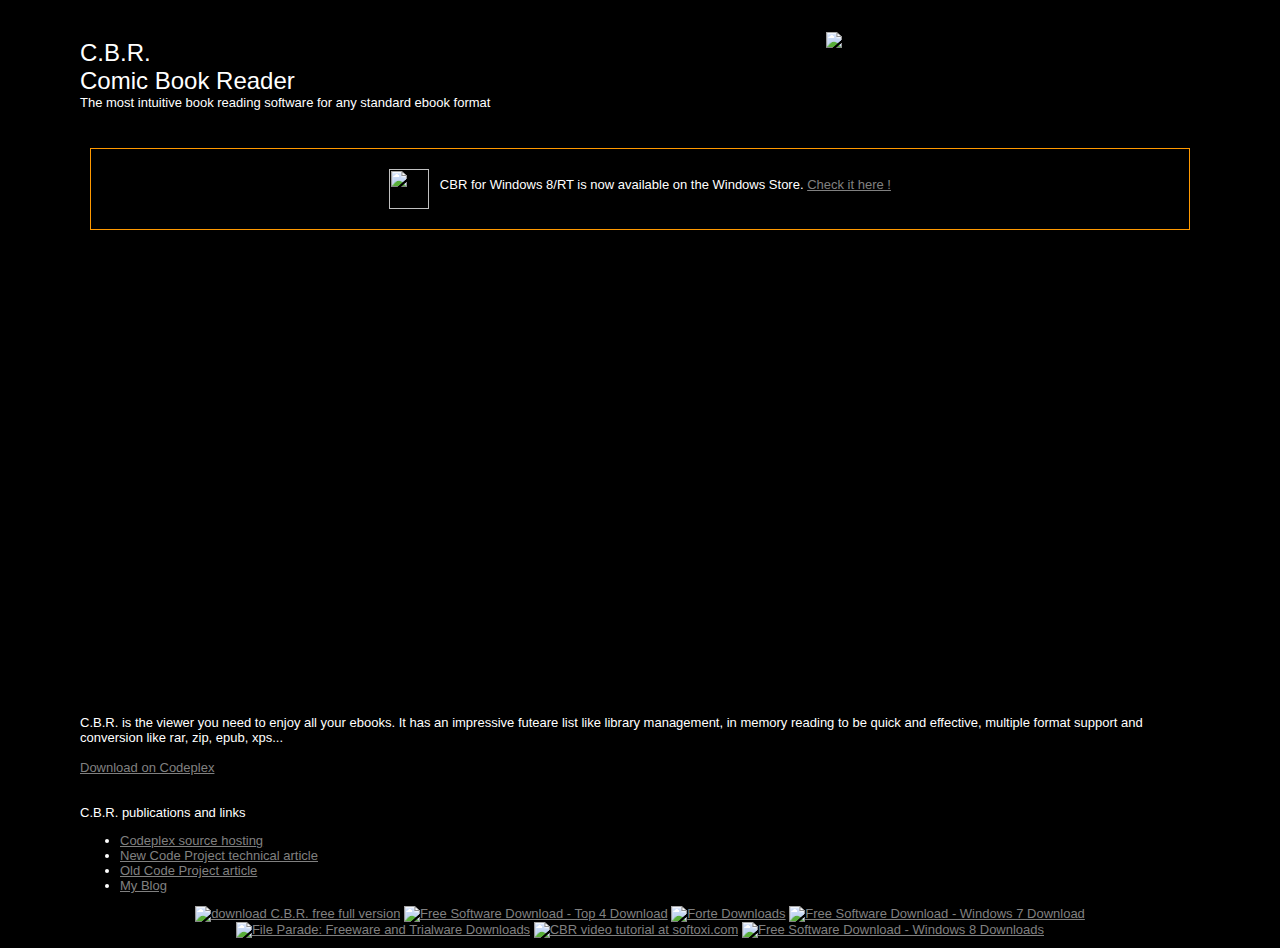
==== index.html @ 5aa1e4b5 "test" ====
﻿<!DOCTYPE html PUBLIC "-//W3C//DTD XHTML 1.0 Transitional//EN" "http://www.w3.org/TR/xhtml1/DTD/xhtml1-transitional.dtd">
<html xmlns="http://www.w3.org/1999/xhtml">
<head>
<meta content="text/html; charset=utf-8" http-equiv="Content-Type" />
<meta name="title" content="C.B.R. : Comic Book Reader" />
<meta name="Description" content="C.B.R. is the viewer you need to enjoy all your ebook. It has an impressive futeare list from library management, in memory reading to be quick and effective, multiple format support and conversion like rar, zip, epub, pdf and xps." />
<meta name="keywords" content="reader,ebook,CBR,CBZ,PDF,XPS,ePUB" />
<title>C.B.R. : Comic Book Reader</title>

<!--<script src="hidden/jquery.js" type="text/javascript"></script>!-->
<script src="http://ajax.googleapis.com/ajax/libs/jquery/1/jquery.js"></script>
<script src="index_data.js" type="text/javascript"></script>
<script src="galleria/galleria-1.2.8.min.js" type="text/javascript"></script>

<style type="text/css">
		a {
		color:gray; }

		/* some extra styles for the layer */
            .galleria-layer div{top:320px;left:10px;padding:5px;position:absolute;background:#000;color:#fff}
            .galleria-layer h2{margin: 0 0 8px;font-size:22px;line-height:1;}
            .galleria-layer p{margin:0}

			#galleria{ height: 450px; margin : 10px 10px 10px 10px; }
			.auto-style1 { font-size: x-large;
}
		.auto-style2 {
	text-align: center;
}
		</style>

</head>

<body style="background-color: #000000; color: #FFFFFF; margin: 10px 80px 10px 80px; font-family: Arial, Helvetica, sans-serif; font-size: small;">

<div>
	<table cellpadding="0" cellspacing="0" style="width: 100%">
		<tr>
			<td><img alt="" src="book128.png"></td>
			<td>
				<span class="auto-style1">C.B.R.</span><br class="auto-style1" />
				<span class="auto-style1">Comic Book Reader</span><br />The most intuitive book reading software for any standard ebook format
			</td>
			<td>
			<table style="width: 100%; height:128px">
				<tr align="center">
					<td>
					<form action="https://www.paypal.com/cgi-bin/webscr" method="post">
						<input type="hidden" name="cmd" value="_s-xclick">
						<input type="hidden" name="hosted_button_id" value="GEDE3XSMSZ754">
						<input type="image" src="https://www.paypalobjects.com/en_US/i/btn/btn_donateCC_LG.gif" border="0" name="submit" alt="PayPal - The safer, easier way to pay online!">
						<img alt="" border="0" src="https://www.paypalobjects.com/fr_FR/i/scr/pixel.gif" width="1" height="1">
					</form>
					</td>
				</tr>
				<tr align="center" valign="bottom">
					<td>
					<a href="index_fr.html">
					<img alt="" height="16" src="images/flag_france.png" width="16" border="0" /></a>
					<a href="index.html">
					<img alt="" height="16" src="images/flag_usa.png" width="16" border="0" /></a>
					</td>
				</tr>
			</table>
			</td>
		</tr>
	</table>
</div>
	<div style="margin: 10px; padding: 20px; border: 1px solid #FF9900; text-align: center;">
		<img align="middle" alt="" height="40" src="images/WindowsStore_tile_green_small_40x40.png" width="40" />&nbsp;&nbsp;
			CBR for Windows 8/RT is now available on the Windows Store. 
		<a href="http://apps.microsoft.com/windows/en-US/app/c-b-r-comic-book-reader/c2859873-be23-49bb-a386-d52f4be6ae95">Check it here !
		</a>
			</div>		
	<div id="galleria">
		</div>
        <script>
			Galleria.loadTheme('galleria/themes/classic/galleria.classic.min.js');
            Galleria.run('#galleria', { dataSource: data });
        </script>
        
	<div>

		<br/>C.B.R. is the viewer you need to enjoy all your ebooks. It has an 
			impressive futeare list like library management, in memory reading 
			to be 
			quick and effective, multiple format support and conversion like rar, zip, 
			epub, xps...
		<br/><br/>
		<a href="http://wfpbookreader.codeplex.com/">Download on Codeplex</a>
				<br/>
				<br/>
				<br/>
		C.B.R. publications and links  
			<ul>
				<li><a href="http://wfpbookreader.codeplex.com/">Codeplex source hosting</a></li>
				<li><a href="http://www.codeproject.com/KB/WPF/CBR.aspx">New Code Project technical article</a></li>
				<li>
				<a href="http://www.codeproject.com/KB/WPF/Wpf_Book_Reader.aspx">Old Code Project article</a></li>
				<li><a href="http://guillaumewaser.wordpress.com/">My Blog</a></li>
		</ul>
	</div>	
</div>
<div class="auto-style2">
	<a href="http://www.filefishstick.com/38735/details-c-b-r-.html" title="download C.B.R. free full version"><img src="http://www.filefishstick.com/img.php?i=1-38735" width="88" height="31" border="0" alt="download C.B.R. free full version"></a>
	<a href="http://www.top4download.com/" target="_blank"><img src="http://www.top4download.com/templates/T4D/images/award_88x31_listed.gif" alt="Free Software Download - Top 4 Download" border="0" width="88" height="31"/></a>
	<a href="http://www.fortedownloads.com"><img src="http://www.fortedownloads.com/images/fortedownloads_88x31.png" style="border:none;" width="88" height="31" alt="Forte Downloads"></a>
	<a href="http://www.windows7download.com/" target="_blank"><img src="http://www.windows7download.com/templates/w7d/images/awards/award_88x31_listed.png" alt="Free Software Download - Windows 7 Download" border="0" width="88" height="31"/></a>
	<a href="http://www.fileparade.com"><img border="0" alt="File Parade: Freeware and Trialware Downloads" src="http://www.fileparade.com/Images/logo88x31.png" /></a>
	<a target="_blank" href="http://www.softoxi.com/cbr-video-trailer-screenshots.html"><img src="http://www.softoxi.com/images/public/awards/award_video.png" border="0" alt="CBR video tutorial at softoxi.com" height="31" ></a>
	<a href="http://www.windows8downloads.com/" target="_blank"><img src="http://www.windows8downloads.com/img/awards/award_88x31_listed.png" alt="Free Software Download - Windows 8 Downloads" border="0" width="88" height="31"/></a>
</div>

</body>
</html>
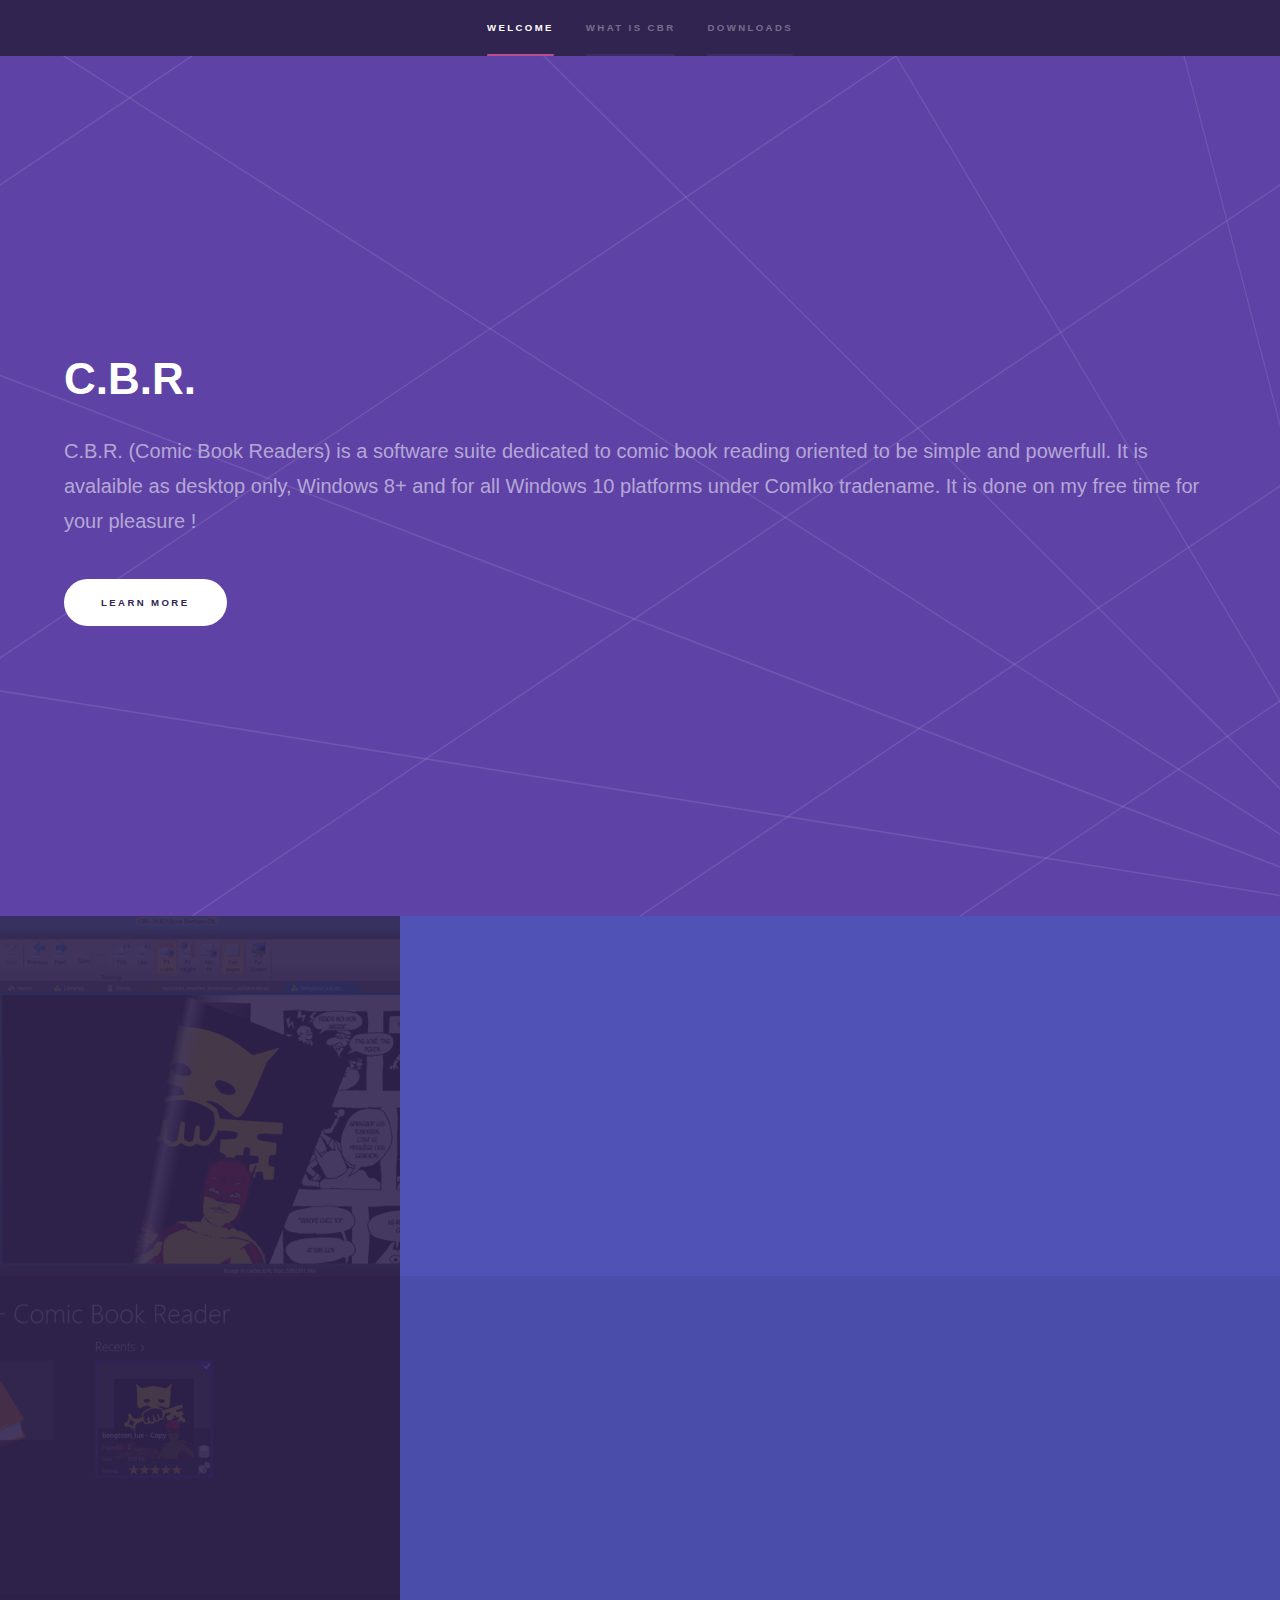
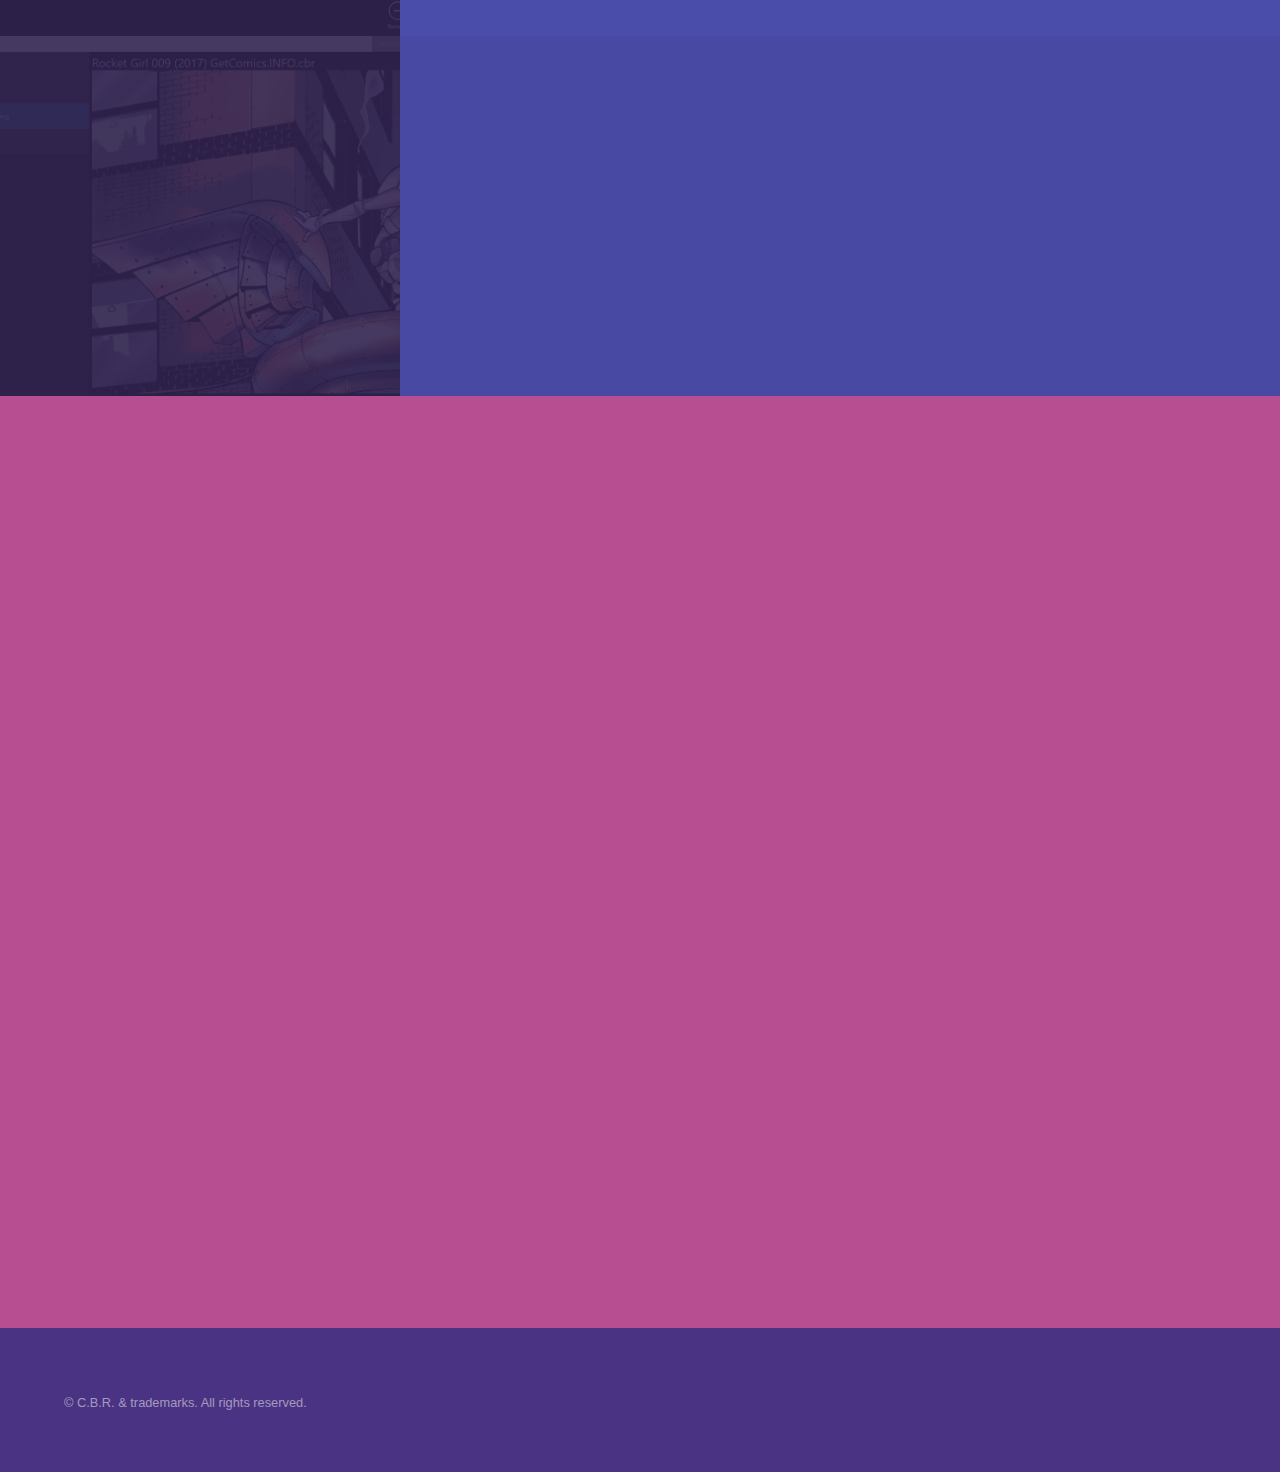
==== commit 738ca903: "premiere version" ====
--- a/index.html
+++ b/index.html
@@ -1,115 +1,151 @@
-﻿<!DOCTYPE html PUBLIC "-//W3C//DTD XHTML 1.0 Transitional//EN" "http://www.w3.org/TR/xhtml1/DTD/xhtml1-transitional.dtd">
-<html xmlns="http://www.w3.org/1999/xhtml">
-<head>
-<meta content="text/html; charset=utf-8" http-equiv="Content-Type" />
-<meta name="title" content="C.B.R. : Comic Book Reader" />
-<meta name="Description" content="C.B.R. is the viewer you need to enjoy all your ebook. It has an impressive futeare list from library management, in memory reading to be quick and effective, multiple format support and conversion like rar, zip, epub, pdf and xps." />
-<meta name="keywords" content="reader,ebook,CBR,CBZ,PDF,XPS,ePUB" />
-<title>C.B.R. : Comic Book Reader</title>
+﻿<!DOCTYPE HTML>
+<html>
+	<head>
+        <title>C.B.R. software suite</title>
+		<meta charset="utf-8" />
+		<meta name="viewport" content="width=device-width, initial-scale=1" />
+		<!--[if lte IE 8]><script src="assets/js/ie/html5shiv.js"></script><![endif]-->
+		<link rel="stylesheet" href="assets/css/main.css" />
+		<!--[if lte IE 9]><link rel="stylesheet" href="assets/css/ie9.css" /><![endif]-->
+		<!--[if lte IE 8]><link rel="stylesheet" href="assets/css/ie8.css" /><![endif]-->
+	</head>
+	<body>
+<script type="text/javascript">
+function launchStore(packageFamilyName) {
+    var sessionId = "";
+	$("#wsFrame").attr("src", "ms-windows-store:PDP?PFN=" + packageFamilyName + "&sessionId=" + sessionId);
+}
+</script>
+<iframe id="wsFrame" style="display: none" ></iframe>
 
-<!--<script src="hidden/jquery.js" type="text/javascript"></script>!-->
-<script src="http://ajax.googleapis.com/ajax/libs/jquery/1/jquery.js"></script>
-<script src="index_data.js" type="text/javascript"></script>
-<script src="galleria/galleria-1.2.8.min.js" type="text/javascript"></script>
+		<!-- Sidebar -->
+			<section id="sidebar">
+				<div class="inner">
+					<nav>
+						<ul>
+							<li><a href="#intro">Welcome</a></li>
+							<li><a href="#one">What is CBR</a></li>
+							<li><a href="#two">Downloads</a></li>
+						</ul>
+					</nav>
+				</div>
+			</section>
 
-<style type="text/css">
-		a {
-		color:gray; }
+		<!-- Wrapper -->
+			<div id="wrapper">
 
-		/* some extra styles for the layer */
-            .galleria-layer div{top:320px;left:10px;padding:5px;position:absolute;background:#000;color:#fff}
-            .galleria-layer h2{margin: 0 0 8px;font-size:22px;line-height:1;}
-            .galleria-layer p{margin:0}
+				<!-- Intro -->
+					<section id="intro" class="wrapper style1 fullscreen fade-up">
+						<div class="inner">
+                            <h1> C.B.R.</h1>
+                                <p>
+                                    C.B.R. (Comic Book Readers) is a software suite dedicated to comic book reading oriented to be simple and powerfull.
+                                    It is avalaible as desktop only, Windows 8+ and for all Windows 10 platforms under ComIko tradename. It is done on my free time for your pleasure !
+                                </p>
+                                <ul class="actions">
+                                    <li><a href="#one" class="button special">Learn more</a></li>
+                                </ul>
+</div>
+					</section>
 
-			#galleria{ height: 450px; margin : 10px 10px 10px 10px; }
-			.auto-style1 { font-size: x-large;
-}
-		.auto-style2 {
-	text-align: center;
-}
-		</style>
+				<!-- One -->
+					<section id="one" class="wrapper style2 spotlights">
+						<section>
+							<a href="#" class="image"><img src="images/desk_screen/cbr_twopages_grid.jpg" alt="" data-position="center center" /></a>
+							<div class="content">
+								<div class="inner">
+									<h2>CBR</h2>
+									<p>The original version of C.B.R. is available as full desktop programm.</p>
+									<ul class="actions">
+										<li><a href="original.html" class="button special">Learn more</a></li>
+									</ul>
+								</div>
+							</div>
+						</section>
+						<section>
+							<a href="#" class="image"><img src="images/rt_screen/screenshot_home.png" alt="" data-position="top center" /></a>
+							<div class="content">
+								<div class="inner">
+									<h2>CBR.WinRT</h2>
+									<p>For Windows 8+ platform, CBR.WinRT </p>
+									<ul class="actions">
+										<li><a href="cbr_rt.html" class="button special">Learn more</a></li>
+									</ul>
+								</div>
+							</div>
+						</section>
+						<section>
+							<a href="#" class="image"><img src="images/comiko_screen/en_reading.png" alt="" data-position="25% 25%" /></a>
+							<div class="content">
+								<div class="inner">
+									<h2>ComIko</h2>
+									<p>Dedicated for simplicity under all Window 10 platforms, ComIko is now the most powerfull and easiest software for comic reading .</p>
+									<ul class="actions">
+										<li><a href="comiko.html" class="button special">Learn more</a></li>
+									</ul>
+								</div>
+							</div>
+						</section>
+					</section>
 
-</head>
+				<!-- Two -->
+					<section id="two" class="wrapper style3 fade-up">
+						<div class="inner">
+							<h2>Downloads</h2>
+							<p>All versions can be downloaded for free or a trial period. Feel free and try them !.</p>
+							<div class="features">
+                                <section>
+                                    <span class="icon major fa-github-square"></span>
+                                    <h3>CBR</h3>
+                                    <p>It is available as setup, zip and source code on github. It is the most complete reader with full library managment and impressive feature list.</p>
+                                    <ul class="actions">
+                                        <li><a target="new" href="https://github.com/TheCamel/CBR" class="button special">Download now...</a></li>
+                                    </ul>
+                                    <ul class="actions">
+                                        <li><a target="new" href="https://github.com/TheCamel/CBR" class="button special">Get sources...</a></li>
+                                    </ul>
+                                </section>
+								<section>
+									<span class="icon major fa-lock"></span>
+                                    <h3>CBR.WinRT</h3>
+									<p>First version on the Windows Store, It was dedicated to reading and able to communicate with CBR Desktop. For minimal price, but you can try it for free</p>
+								<ul class="actions">
+								<li><a class="button special" onclick="javascript:launchStore('19996GuillaumeWaser.C.B.R.-ComicBookReader_smxz6t1ek9yd8');">Store direct...</a></li></ul>
+							</section>
+								<section>
+									<span class="icon major fa-cog"></span>
+									<h3>ComIko</h3>
+									<p>The lastest of the suite, downloadable on the Windows Store and available for all Windows 10 platforms - including Xbox, Hololens !.</p>
+								<ul class="actions">
+								<li><a class="button special" onclick="javascript:launchStore('19996GuillaumeWaser.ComIko_smxz6t1ek9yd8');">Store direct...</a></li></ul>
+								
+							</ul>
+							</section>
+							<section>
+									</section>
+							</div>
+							
+						</div>
+					</section>
+			</div>
 
-<body style="background-color: #000000; color: #FFFFFF; margin: 10px 80px 10px 80px; font-family: Arial, Helvetica, sans-serif; font-size: small;">
+		<!-- Footer -->
+			<footer id="footer" class="wrapper style1-alt">
+				<div class="inner">
+					<ul class="menu">
+						<li>&copy; C.B.R. & trademarks. All rights reserved.</li>
+					</ul>
+				</div>
+			</footer>
 
-<div>
-	<table cellpadding="0" cellspacing="0" style="width: 100%">
-		<tr>
-			<td><img alt="" src="book128.png"></td>
-			<td>
-				<span class="auto-style1">C.B.R.</span><br class="auto-style1" />
-				<span class="auto-style1">Comic Book Reader</span><br />The most intuitive book reading software for any standard ebook format
-			</td>
-			<td>
-			<table style="width: 100%; height:128px">
-				<tr align="center">
-					<td>
-					<form action="https://www.paypal.com/cgi-bin/webscr" method="post">
-						<input type="hidden" name="cmd" value="_s-xclick">
-						<input type="hidden" name="hosted_button_id" value="GEDE3XSMSZ754">
-						<input type="image" src="https://www.paypalobjects.com/en_US/i/btn/btn_donateCC_LG.gif" border="0" name="submit" alt="PayPal - The safer, easier way to pay online!">
-						<img alt="" border="0" src="https://www.paypalobjects.com/fr_FR/i/scr/pixel.gif" width="1" height="1">
-					</form>
-					</td>
-				</tr>
-				<tr align="center" valign="bottom">
-					<td>
-					<a href="index_fr.html">
-					<img alt="" height="16" src="images/flag_france.png" width="16" border="0" /></a>
-					<a href="index.html">
-					<img alt="" height="16" src="images/flag_usa.png" width="16" border="0" /></a>
-					</td>
-				</tr>
-			</table>
-			</td>
-		</tr>
-	</table>
-</div>
-	<div style="margin: 10px; padding: 20px; border: 1px solid #FF9900; text-align: center;">
-		<img align="middle" alt="" height="40" src="images/WindowsStore_tile_green_small_40x40.png" width="40" />&nbsp;&nbsp;
-			CBR for Windows 8/RT is now available on the Windows Store. 
-		<a href="http://apps.microsoft.com/windows/en-US/app/c-b-r-comic-book-reader/c2859873-be23-49bb-a386-d52f4be6ae95">Check it here !
-		</a>
-			</div>		
-	<div id="galleria">
-		</div>
-        <script>
-			Galleria.loadTheme('galleria/themes/classic/galleria.classic.min.js');
-            Galleria.run('#galleria', { dataSource: data });
-        </script>
-        
-	<div>
+		<!-- Scripts -->
+			<script src="assets/js/jquery.min.js"></script>
+			<script src="assets/js/jquery.scrollex.min.js"></script>
+			<script src="assets/js/jquery.scrolly.min.js"></script>
+			<script src="assets/js/skel.min.js"></script>
+			<script src="assets/js/util.js"></script>
+			<!--[if lte IE 8]><script src="assets/js/ie/respond.min.js"></script><![endif]-->
+			<script src="assets/js/main.js"></script>
 
-		<br/>C.B.R. is the viewer you need to enjoy all your ebooks. It has an 
-			impressive futeare list like library management, in memory reading 
-			to be 
-			quick and effective, multiple format support and conversion like rar, zip, 
-			epub, xps...
-		<br/><br/>
-		<a href="http://wfpbookreader.codeplex.com/">Download on Codeplex</a>
-				<br/>
-				<br/>
-				<br/>
-		C.B.R. publications and links  
-			<ul>
-				<li><a href="http://wfpbookreader.codeplex.com/">Codeplex source hosting</a></li>
-				<li><a href="http://www.codeproject.com/KB/WPF/CBR.aspx">New Code Project technical article</a></li>
-				<li>
-				<a href="http://www.codeproject.com/KB/WPF/Wpf_Book_Reader.aspx">Old Code Project article</a></li>
-				<li><a href="http://guillaumewaser.wordpress.com/">My Blog</a></li>
-		</ul>
-	</div>	
-</div>
-<div class="auto-style2">
-	<a href="http://www.filefishstick.com/38735/details-c-b-r-.html" title="download C.B.R. free full version"><img src="http://www.filefishstick.com/img.php?i=1-38735" width="88" height="31" border="0" alt="download C.B.R. free full version"></a>
-	<a href="http://www.top4download.com/" target="_blank"><img src="http://www.top4download.com/templates/T4D/images/award_88x31_listed.gif" alt="Free Software Download - Top 4 Download" border="0" width="88" height="31"/></a>
-	<a href="http://www.fortedownloads.com"><img src="http://www.fortedownloads.com/images/fortedownloads_88x31.png" style="border:none;" width="88" height="31" alt="Forte Downloads"></a>
-	<a href="http://www.windows7download.com/" target="_blank"><img src="http://www.windows7download.com/templates/w7d/images/awards/award_88x31_listed.png" alt="Free Software Download - Windows 7 Download" border="0" width="88" height="31"/></a>
-	<a href="http://www.fileparade.com"><img border="0" alt="File Parade: Freeware and Trialware Downloads" src="http://www.fileparade.com/Images/logo88x31.png" /></a>
-	<a target="_blank" href="http://www.softoxi.com/cbr-video-trailer-screenshots.html"><img src="http://www.softoxi.com/images/public/awards/award_video.png" border="0" alt="CBR video tutorial at softoxi.com" height="31" ></a>
-	<a href="http://www.windows8downloads.com/" target="_blank"><img src="http://www.windows8downloads.com/img/awards/award_88x31_listed.png" alt="Free Software Download - Windows 8 Downloads" border="0" width="88" height="31"/></a>
-</div>
-
-</body>
-</html>
+	</body>
+</html>--- a/assets/css/main.css
+++ b/assets/css/main.css
@@ -0,0 +1,3919 @@
+@import url(font-awesome.min.css);
+
+/*
+	Hyperspace by HTML5 UP
+	html5up.net | @ajlkn
+	Free for personal and commercial use under the CCA 3.0 license (html5up.net/license)
+*/
+
+/* Reset */
+
+	html, body, div, span, applet, object, iframe, h1, h2, h3, h4, h5, h6, p, blockquote, pre, a, abbr, acronym, address, big, cite, code, del, dfn, em, img, ins, kbd, q, s, samp, small, strike, strong, sub, sup, tt, var, b, u, i, center, dl, dt, dd, ol, ul, li, fieldset, form, label, legend, table, caption, tbody, tfoot, thead, tr, th, td, article, aside, canvas, details, embed, figure, figcaption, footer, header, hgroup, menu, nav, output, ruby, section, summary, time, mark, audio, video {
+		margin: 0;
+		padding: 0;
+		border: 0;
+		font-size: 100%;
+		font: inherit;
+		vertical-align: baseline;
+	}
+
+	article, aside, details, figcaption, figure, footer, header, hgroup, menu, nav, section {
+		display: block;
+	}
+
+	body {
+		line-height: 1;
+	}
+
+	ol, ul {
+		list-style: none;
+	}
+
+	blockquote, q {
+		quotes: none;
+	}
+
+	blockquote:before, blockquote:after, q:before, q:after {
+		content: '';
+		content: none;
+	}
+
+	table {
+		border-collapse: collapse;
+		border-spacing: 0;
+	}
+
+	body {
+		-webkit-text-size-adjust: none;
+	}
+
+/* Box Model */
+
+	*, *:before, *:after {
+		-moz-box-sizing: border-box;
+		-webkit-box-sizing: border-box;
+		box-sizing: border-box;
+	}
+
+/* Grid */
+
+	.row {
+		border-bottom: solid 1px transparent;
+		-moz-box-sizing: border-box;
+		-webkit-box-sizing: border-box;
+		box-sizing: border-box;
+	}
+
+	.row > * {
+		float: left;
+		-moz-box-sizing: border-box;
+		-webkit-box-sizing: border-box;
+		box-sizing: border-box;
+	}
+
+	.row:after, .row:before {
+		content: '';
+		display: block;
+		clear: both;
+		height: 0;
+	}
+
+	.row.uniform > * > :first-child {
+		margin-top: 0;
+	}
+
+	.row.uniform > * > :last-child {
+		margin-bottom: 0;
+	}
+
+	.row.\30 \25 > * {
+		padding: 0 0 0 0em;
+	}
+
+	.row.\30 \25 {
+		margin: 0 0 -1px 0em;
+	}
+
+	.row.uniform.\30 \25 > * {
+		padding: 0em 0 0 0em;
+	}
+
+	.row.uniform.\30 \25 {
+		margin: 0em 0 -1px 0em;
+	}
+
+	.row > * {
+		padding: 0 0 0 1.5em;
+	}
+
+	.row {
+		margin: 0 0 -1px -1.5em;
+	}
+
+	.row.uniform > * {
+		padding: 1.5em 0 0 1.5em;
+	}
+
+	.row.uniform {
+		margin: -1.5em 0 -1px -1.5em;
+	}
+
+	.row.\32 00\25 > * {
+		padding: 0 0 0 3em;
+	}
+
+	.row.\32 00\25 {
+		margin: 0 0 -1px -3em;
+	}
+
+	.row.uniform.\32 00\25 > * {
+		padding: 3em 0 0 3em;
+	}
+
+	.row.uniform.\32 00\25 {
+		margin: -3em 0 -1px -3em;
+	}
+
+	.row.\31 50\25 > * {
+		padding: 0 0 0 2.25em;
+	}
+
+	.row.\31 50\25 {
+		margin: 0 0 -1px -2.25em;
+	}
+
+	.row.uniform.\31 50\25 > * {
+		padding: 2.25em 0 0 2.25em;
+	}
+
+	.row.uniform.\31 50\25 {
+		margin: -2.25em 0 -1px -2.25em;
+	}
+
+	.row.\35 0\25 > * {
+		padding: 0 0 0 0.75em;
+	}
+
+	.row.\35 0\25 {
+		margin: 0 0 -1px -0.75em;
+	}
+
+	.row.uniform.\35 0\25 > * {
+		padding: 0.75em 0 0 0.75em;
+	}
+
+	.row.uniform.\35 0\25 {
+		margin: -0.75em 0 -1px -0.75em;
+	}
+
+	.row.\32 5\25 > * {
+		padding: 0 0 0 0.375em;
+	}
+
+	.row.\32 5\25 {
+		margin: 0 0 -1px -0.375em;
+	}
+
+	.row.uniform.\32 5\25 > * {
+		padding: 0.375em 0 0 0.375em;
+	}
+
+	.row.uniform.\32 5\25 {
+		margin: -0.375em 0 -1px -0.375em;
+	}
+
+	.\31 2u, .\31 2u\24 {
+		width: 100%;
+		clear: none;
+		margin-left: 0;
+	}
+
+	.\31 1u, .\31 1u\24 {
+		width: 91.6666666667%;
+		clear: none;
+		margin-left: 0;
+	}
+
+	.\31 0u, .\31 0u\24 {
+		width: 83.3333333333%;
+		clear: none;
+		margin-left: 0;
+	}
+
+	.\39 u, .\39 u\24 {
+		width: 75%;
+		clear: none;
+		margin-left: 0;
+	}
+
+	.\38 u, .\38 u\24 {
+		width: 66.6666666667%;
+		clear: none;
+		margin-left: 0;
+	}
+
+	.\37 u, .\37 u\24 {
+		width: 58.3333333333%;
+		clear: none;
+		margin-left: 0;
+	}
+
+	.\36 u, .\36 u\24 {
+		width: 50%;
+		clear: none;
+		margin-left: 0;
+	}
+
+	.\35 u, .\35 u\24 {
+		width: 41.6666666667%;
+		clear: none;
+		margin-left: 0;
+	}
+
+	.\34 u, .\34 u\24 {
+		width: 33.3333333333%;
+		clear: none;
+		margin-left: 0;
+	}
+
+	.\33 u, .\33 u\24 {
+		width: 25%;
+		clear: none;
+		margin-left: 0;
+	}
+
+	.\32 u, .\32 u\24 {
+		width: 16.6666666667%;
+		clear: none;
+		margin-left: 0;
+	}
+
+	.\31 u, .\31 u\24 {
+		width: 8.3333333333%;
+		clear: none;
+		margin-left: 0;
+	}
+
+	.\31 2u\24 + *,
+	.\31 1u\24 + *,
+	.\31 0u\24 + *,
+	.\39 u\24 + *,
+	.\38 u\24 + *,
+	.\37 u\24 + *,
+	.\36 u\24 + *,
+	.\35 u\24 + *,
+	.\34 u\24 + *,
+	.\33 u\24 + *,
+	.\32 u\24 + *,
+	.\31 u\24 + * {
+		clear: left;
+	}
+
+	.\-11u {
+		margin-left: 91.66667%;
+	}
+
+	.\-10u {
+		margin-left: 83.33333%;
+	}
+
+	.\-9u {
+		margin-left: 75%;
+	}
+
+	.\-8u {
+		margin-left: 66.66667%;
+	}
+
+	.\-7u {
+		margin-left: 58.33333%;
+	}
+
+	.\-6u {
+		margin-left: 50%;
+	}
+
+	.\-5u {
+		margin-left: 41.66667%;
+	}
+
+	.\-4u {
+		margin-left: 33.33333%;
+	}
+
+	.\-3u {
+		margin-left: 25%;
+	}
+
+	.\-2u {
+		margin-left: 16.66667%;
+	}
+
+	.\-1u {
+		margin-left: 8.33333%;
+	}
+
+	@media screen and (max-width: 1680px) {
+
+		.row > * {
+			padding: 0 0 0 1.5em;
+		}
+
+		.row {
+			margin: 0 0 -1px -1.5em;
+		}
+
+		.row.uniform > * {
+			padding: 1.5em 0 0 1.5em;
+		}
+
+		.row.uniform {
+			margin: -1.5em 0 -1px -1.5em;
+		}
+
+		.row.\32 00\25 > * {
+			padding: 0 0 0 3em;
+		}
+
+		.row.\32 00\25 {
+			margin: 0 0 -1px -3em;
+		}
+
+		.row.uniform.\32 00\25 > * {
+			padding: 3em 0 0 3em;
+		}
+
+		.row.uniform.\32 00\25 {
+			margin: -3em 0 -1px -3em;
+		}
+
+		.row.\31 50\25 > * {
+			padding: 0 0 0 2.25em;
+		}
+
+		.row.\31 50\25 {
+			margin: 0 0 -1px -2.25em;
+		}
+
+		.row.uniform.\31 50\25 > * {
+			padding: 2.25em 0 0 2.25em;
+		}
+
+		.row.uniform.\31 50\25 {
+			margin: -2.25em 0 -1px -2.25em;
+		}
+
+		.row.\35 0\25 > * {
+			padding: 0 0 0 0.75em;
+		}
+
+		.row.\35 0\25 {
+			margin: 0 0 -1px -0.75em;
+		}
+
+		.row.uniform.\35 0\25 > * {
+			padding: 0.75em 0 0 0.75em;
+		}
+
+		.row.uniform.\35 0\25 {
+			margin: -0.75em 0 -1px -0.75em;
+		}
+
+		.row.\32 5\25 > * {
+			padding: 0 0 0 0.375em;
+		}
+
+		.row.\32 5\25 {
+			margin: 0 0 -1px -0.375em;
+		}
+
+		.row.uniform.\32 5\25 > * {
+			padding: 0.375em 0 0 0.375em;
+		}
+
+		.row.uniform.\32 5\25 {
+			margin: -0.375em 0 -1px -0.375em;
+		}
+
+		.\31 2u\28xlarge\29, .\31 2u\24\28xlarge\29 {
+			width: 100%;
+			clear: none;
+			margin-left: 0;
+		}
+
+		.\31 1u\28xlarge\29, .\31 1u\24\28xlarge\29 {
+			width: 91.6666666667%;
+			clear: none;
+			margin-left: 0;
+		}
+
+		.\31 0u\28xlarge\29, .\31 0u\24\28xlarge\29 {
+			width: 83.3333333333%;
+			clear: none;
+			margin-left: 0;
+		}
+
+		.\39 u\28xlarge\29, .\39 u\24\28xlarge\29 {
+			width: 75%;
+			clear: none;
+			margin-left: 0;
+		}
+
+		.\38 u\28xlarge\29, .\38 u\24\28xlarge\29 {
+			width: 66.6666666667%;
+			clear: none;
+			margin-left: 0;
+		}
+
+		.\37 u\28xlarge\29, .\37 u\24\28xlarge\29 {
+			width: 58.3333333333%;
+			clear: none;
+			margin-left: 0;
+		}
+
+		.\36 u\28xlarge\29, .\36 u\24\28xlarge\29 {
+			width: 50%;
+			clear: none;
+			margin-left: 0;
+		}
+
+		.\35 u\28xlarge\29, .\35 u\24\28xlarge\29 {
+			width: 41.6666666667%;
+			clear: none;
+			margin-left: 0;
+		}
+
+		.\34 u\28xlarge\29, .\34 u\24\28xlarge\29 {
+			width: 33.3333333333%;
+			clear: none;
+			margin-left: 0;
+		}
+
+		.\33 u\28xlarge\29, .\33 u\24\28xlarge\29 {
+			width: 25%;
+			clear: none;
+			margin-left: 0;
+		}
+
+		.\32 u\28xlarge\29, .\32 u\24\28xlarge\29 {
+			width: 16.6666666667%;
+			clear: none;
+			margin-left: 0;
+		}
+
+		.\31 u\28xlarge\29, .\31 u\24\28xlarge\29 {
+			width: 8.3333333333%;
+			clear: none;
+			margin-left: 0;
+		}
+
+		.\31 2u\24\28xlarge\29 + *,
+		.\31 1u\24\28xlarge\29 + *,
+		.\31 0u\24\28xlarge\29 + *,
+		.\39 u\24\28xlarge\29 + *,
+		.\38 u\24\28xlarge\29 + *,
+		.\37 u\24\28xlarge\29 + *,
+		.\36 u\24\28xlarge\29 + *,
+		.\35 u\24\28xlarge\29 + *,
+		.\34 u\24\28xlarge\29 + *,
+		.\33 u\24\28xlarge\29 + *,
+		.\32 u\24\28xlarge\29 + *,
+		.\31 u\24\28xlarge\29 + * {
+			clear: left;
+		}
+
+		.\-11u\28xlarge\29 {
+			margin-left: 91.66667%;
+		}
+
+		.\-10u\28xlarge\29 {
+			margin-left: 83.33333%;
+		}
+
+		.\-9u\28xlarge\29 {
+			margin-left: 75%;
+		}
+
+		.\-8u\28xlarge\29 {
+			margin-left: 66.66667%;
+		}
+
+		.\-7u\28xlarge\29 {
+			margin-left: 58.33333%;
+		}
+
+		.\-6u\28xlarge\29 {
+			margin-left: 50%;
+		}
+
+		.\-5u\28xlarge\29 {
+			margin-left: 41.66667%;
+		}
+
+		.\-4u\28xlarge\29 {
+			margin-left: 33.33333%;
+		}
+
+		.\-3u\28xlarge\29 {
+			margin-left: 25%;
+		}
+
+		.\-2u\28xlarge\29 {
+			margin-left: 16.66667%;
+		}
+
+		.\-1u\28xlarge\29 {
+			margin-left: 8.33333%;
+		}
+
+	}
+
+	@media screen and (max-width: 1280px) {
+
+		.row > * {
+			padding: 0 0 0 1.5em;
+		}
+
+		.row {
+			margin: 0 0 -1px -1.5em;
+		}
+
+		.row.uniform > * {
+			padding: 1.5em 0 0 1.5em;
+		}
+
+		.row.uniform {
+			margin: -1.5em 0 -1px -1.5em;
+		}
+
+		.row.\32 00\25 > * {
+			padding: 0 0 0 3em;
+		}
+
+		.row.\32 00\25 {
+			margin: 0 0 -1px -3em;
+		}
+
+		.row.uniform.\32 00\25 > * {
+			padding: 3em 0 0 3em;
+		}
+
+		.row.uniform.\32 00\25 {
+			margin: -3em 0 -1px -3em;
+		}
+
+		.row.\31 50\25 > * {
+			padding: 0 0 0 2.25em;
+		}
+
+		.row.\31 50\25 {
+			margin: 0 0 -1px -2.25em;
+		}
+
+		.row.uniform.\31 50\25 > * {
+			padding: 2.25em 0 0 2.25em;
+		}
+
+		.row.uniform.\31 50\25 {
+			margin: -2.25em 0 -1px -2.25em;
+		}
+
+		.row.\35 0\25 > * {
+			padding: 0 0 0 0.75em;
+		}
+
+		.row.\35 0\25 {
+			margin: 0 0 -1px -0.75em;
+		}
+
+		.row.uniform.\35 0\25 > * {
+			padding: 0.75em 0 0 0.75em;
+		}
+
+		.row.uniform.\35 0\25 {
+			margin: -0.75em 0 -1px -0.75em;
+		}
+
+		.row.\32 5\25 > * {
+			padding: 0 0 0 0.375em;
+		}
+
+		.row.\32 5\25 {
+			margin: 0 0 -1px -0.375em;
+		}
+
+		.row.uniform.\32 5\25 > * {
+			padding: 0.375em 0 0 0.375em;
+		}
+
+		.row.uniform.\32 5\25 {
+			margin: -0.375em 0 -1px -0.375em;
+		}
+
+		.\31 2u\28large\29, .\31 2u\24\28large\29 {
+			width: 100%;
+			clear: none;
+			margin-left: 0;
+		}
+
+		.\31 1u\28large\29, .\31 1u\24\28large\29 {
+			width: 91.6666666667%;
+			clear: none;
+			margin-left: 0;
+		}
+
+		.\31 0u\28large\29, .\31 0u\24\28large\29 {
+			width: 83.3333333333%;
+			clear: none;
+			margin-left: 0;
+		}
+
+		.\39 u\28large\29, .\39 u\24\28large\29 {
+			width: 75%;
+			clear: none;
+			margin-left: 0;
+		}
+
+		.\38 u\28large\29, .\38 u\24\28large\29 {
+			width: 66.6666666667%;
+			clear: none;
+			margin-left: 0;
+		}
+
+		.\37 u\28large\29, .\37 u\24\28large\29 {
+			width: 58.3333333333%;
+			clear: none;
+			margin-left: 0;
+		}
+
+		.\36 u\28large\29, .\36 u\24\28large\29 {
+			width: 50%;
+			clear: none;
+			margin-left: 0;
+		}
+
+		.\35 u\28large\29, .\35 u\24\28large\29 {
+			width: 41.6666666667%;
+			clear: none;
+			margin-left: 0;
+		}
+
+		.\34 u\28large\29, .\34 u\24\28large\29 {
+			width: 33.3333333333%;
+			clear: none;
+			margin-left: 0;
+		}
+
+		.\33 u\28large\29, .\33 u\24\28large\29 {
+			width: 25%;
+			clear: none;
+			margin-left: 0;
+		}
+
+		.\32 u\28large\29, .\32 u\24\28large\29 {
+			width: 16.6666666667%;
+			clear: none;
+			margin-left: 0;
+		}
+
+		.\31 u\28large\29, .\31 u\24\28large\29 {
+			width: 8.3333333333%;
+			clear: none;
+			margin-left: 0;
+		}
+
+		.\31 2u\24\28large\29 + *,
+		.\31 1u\24\28large\29 + *,
+		.\31 0u\24\28large\29 + *,
+		.\39 u\24\28large\29 + *,
+		.\38 u\24\28large\29 + *,
+		.\37 u\24\28large\29 + *,
+		.\36 u\24\28large\29 + *,
+		.\35 u\24\28large\29 + *,
+		.\34 u\24\28large\29 + *,
+		.\33 u\24\28large\29 + *,
+		.\32 u\24\28large\29 + *,
+		.\31 u\24\28large\29 + * {
+			clear: left;
+		}
+
+		.\-11u\28large\29 {
+			margin-left: 91.66667%;
+		}
+
+		.\-10u\28large\29 {
+			margin-left: 83.33333%;
+		}
+
+		.\-9u\28large\29 {
+			margin-left: 75%;
+		}
+
+		.\-8u\28large\29 {
+			margin-left: 66.66667%;
+		}
+
+		.\-7u\28large\29 {
+			margin-left: 58.33333%;
+		}
+
+		.\-6u\28large\29 {
+			margin-left: 50%;
+		}
+
+		.\-5u\28large\29 {
+			margin-left: 41.66667%;
+		}
+
+		.\-4u\28large\29 {
+			margin-left: 33.33333%;
+		}
+
+		.\-3u\28large\29 {
+			margin-left: 25%;
+		}
+
+		.\-2u\28large\29 {
+			margin-left: 16.66667%;
+		}
+
+		.\-1u\28large\29 {
+			margin-left: 8.33333%;
+		}
+
+	}
+
+	@media screen and (max-width: 980px) {
+
+		.row > * {
+			padding: 0 0 0 1.5em;
+		}
+
+		.row {
+			margin: 0 0 -1px -1.5em;
+		}
+
+		.row.uniform > * {
+			padding: 1.5em 0 0 1.5em;
+		}
+
+		.row.uniform {
+			margin: -1.5em 0 -1px -1.5em;
+		}
+
+		.row.\32 00\25 > * {
+			padding: 0 0 0 3em;
+		}
+
+		.row.\32 00\25 {
+			margin: 0 0 -1px -3em;
+		}
+
+		.row.uniform.\32 00\25 > * {
+			padding: 3em 0 0 3em;
+		}
+
+		.row.uniform.\32 00\25 {
+			margin: -3em 0 -1px -3em;
+		}
+
+		.row.\31 50\25 > * {
+			padding: 0 0 0 2.25em;
+		}
+
+		.row.\31 50\25 {
+			margin: 0 0 -1px -2.25em;
+		}
+
+		.row.uniform.\31 50\25 > * {
+			padding: 2.25em 0 0 2.25em;
+		}
+
+		.row.uniform.\31 50\25 {
+			margin: -2.25em 0 -1px -2.25em;
+		}
+
+		.row.\35 0\25 > * {
+			padding: 0 0 0 0.75em;
+		}
+
+		.row.\35 0\25 {
+			margin: 0 0 -1px -0.75em;
+		}
+
+		.row.uniform.\35 0\25 > * {
+			padding: 0.75em 0 0 0.75em;
+		}
+
+		.row.uniform.\35 0\25 {
+			margin: -0.75em 0 -1px -0.75em;
+		}
+
+		.row.\32 5\25 > * {
+			padding: 0 0 0 0.375em;
+		}
+
+		.row.\32 5\25 {
+			margin: 0 0 -1px -0.375em;
+		}
+
+		.row.uniform.\32 5\25 > * {
+			padding: 0.375em 0 0 0.375em;
+		}
+
+		.row.uniform.\32 5\25 {
+			margin: -0.375em 0 -1px -0.375em;
+		}
+
+		.\31 2u\28medium\29, .\31 2u\24\28medium\29 {
+			width: 100%;
+			clear: none;
+			margin-left: 0;
+		}
+
+		.\31 1u\28medium\29, .\31 1u\24\28medium\29 {
+			width: 91.6666666667%;
+			clear: none;
+			margin-left: 0;
+		}
+
+		.\31 0u\28medium\29, .\31 0u\24\28medium\29 {
+			width: 83.3333333333%;
+			clear: none;
+			margin-left: 0;
+		}
+
+		.\39 u\28medium\29, .\39 u\24\28medium\29 {
+			width: 75%;
+			clear: none;
+			margin-left: 0;
+		}
+
+		.\38 u\28medium\29, .\38 u\24\28medium\29 {
+			width: 66.6666666667%;
+			clear: none;
+			margin-left: 0;
+		}
+
+		.\37 u\28medium\29, .\37 u\24\28medium\29 {
+			width: 58.3333333333%;
+			clear: none;
+			margin-left: 0;
+		}
+
+		.\36 u\28medium\29, .\36 u\24\28medium\29 {
+			width: 50%;
+			clear: none;
+			margin-left: 0;
+		}
+
+		.\35 u\28medium\29, .\35 u\24\28medium\29 {
+			width: 41.6666666667%;
+			clear: none;
+			margin-left: 0;
+		}
+
+		.\34 u\28medium\29, .\34 u\24\28medium\29 {
+			width: 33.3333333333%;
+			clear: none;
+			margin-left: 0;
+		}
+
+		.\33 u\28medium\29, .\33 u\24\28medium\29 {
+			width: 25%;
+			clear: none;
+			margin-left: 0;
+		}
+
+		.\32 u\28medium\29, .\32 u\24\28medium\29 {
+			width: 16.6666666667%;
+			clear: none;
+			margin-left: 0;
+		}
+
+		.\31 u\28medium\29, .\31 u\24\28medium\29 {
+			width: 8.3333333333%;
+			clear: none;
+			margin-left: 0;
+		}
+
+		.\31 2u\24\28medium\29 + *,
+		.\31 1u\24\28medium\29 + *,
+		.\31 0u\24\28medium\29 + *,
+		.\39 u\24\28medium\29 + *,
+		.\38 u\24\28medium\29 + *,
+		.\37 u\24\28medium\29 + *,
+		.\36 u\24\28medium\29 + *,
+		.\35 u\24\28medium\29 + *,
+		.\34 u\24\28medium\29 + *,
+		.\33 u\24\28medium\29 + *,
+		.\32 u\24\28medium\29 + *,
+		.\31 u\24\28medium\29 + * {
+			clear: left;
+		}
+
+		.\-11u\28medium\29 {
+			margin-left: 91.66667%;
+		}
+
+		.\-10u\28medium\29 {
+			margin-left: 83.33333%;
+		}
+
+		.\-9u\28medium\29 {
+			margin-left: 75%;
+		}
+
+		.\-8u\28medium\29 {
+			margin-left: 66.66667%;
+		}
+
+		.\-7u\28medium\29 {
+			margin-left: 58.33333%;
+		}
+
+		.\-6u\28medium\29 {
+			margin-left: 50%;
+		}
+
+		.\-5u\28medium\29 {
+			margin-left: 41.66667%;
+		}
+
+		.\-4u\28medium\29 {
+			margin-left: 33.33333%;
+		}
+
+		.\-3u\28medium\29 {
+			margin-left: 25%;
+		}
+
+		.\-2u\28medium\29 {
+			margin-left: 16.66667%;
+		}
+
+		.\-1u\28medium\29 {
+			margin-left: 8.33333%;
+		}
+
+	}
+
+	@media screen and (max-width: 736px) {
+
+		.row > * {
+			padding: 0 0 0 1.5em;
+		}
+
+		.row {
+			margin: 0 0 -1px -1.5em;
+		}
+
+		.row.uniform > * {
+			padding: 1.5em 0 0 1.5em;
+		}
+
+		.row.uniform {
+			margin: -1.5em 0 -1px -1.5em;
+		}
+
+		.row.\32 00\25 > * {
+			padding: 0 0 0 3em;
+		}
+
+		.row.\32 00\25 {
+			margin: 0 0 -1px -3em;
+		}
+
+		.row.uniform.\32 00\25 > * {
+			padding: 3em 0 0 3em;
+		}
+
+		.row.uniform.\32 00\25 {
+			margin: -3em 0 -1px -3em;
+		}
+
+		.row.\31 50\25 > * {
+			padding: 0 0 0 2.25em;
+		}
+
+		.row.\31 50\25 {
+			margin: 0 0 -1px -2.25em;
+		}
+
+		.row.uniform.\31 50\25 > * {
+			padding: 2.25em 0 0 2.25em;
+		}
+
+		.row.uniform.\31 50\25 {
+			margin: -2.25em 0 -1px -2.25em;
+		}
+
+		.row.\35 0\25 > * {
+			padding: 0 0 0 0.75em;
+		}
+
+		.row.\35 0\25 {
+			margin: 0 0 -1px -0.75em;
+		}
+
+		.row.uniform.\35 0\25 > * {
+			padding: 0.75em 0 0 0.75em;
+		}
+
+		.row.uniform.\35 0\25 {
+			margin: -0.75em 0 -1px -0.75em;
+		}
+
+		.row.\32 5\25 > * {
+			padding: 0 0 0 0.375em;
+		}
+
+		.row.\32 5\25 {
+			margin: 0 0 -1px -0.375em;
+		}
+
+		.row.uniform.\32 5\25 > * {
+			padding: 0.375em 0 0 0.375em;
+		}
+
+		.row.uniform.\32 5\25 {
+			margin: -0.375em 0 -1px -0.375em;
+		}
+
+		.\31 2u\28small\29, .\31 2u\24\28small\29 {
+			width: 100%;
+			clear: none;
+			margin-left: 0;
+		}
+
+		.\31 1u\28small\29, .\31 1u\24\28small\29 {
+			width: 91.6666666667%;
+			clear: none;
+			margin-left: 0;
+		}
+
+		.\31 0u\28small\29, .\31 0u\24\28small\29 {
+			width: 83.3333333333%;
+			clear: none;
+			margin-left: 0;
+		}
+
+		.\39 u\28small\29, .\39 u\24\28small\29 {
+			width: 75%;
+			clear: none;
+			margin-left: 0;
+		}
+
+		.\38 u\28small\29, .\38 u\24\28small\29 {
+			width: 66.6666666667%;
+			clear: none;
+			margin-left: 0;
+		}
+
+		.\37 u\28small\29, .\37 u\24\28small\29 {
+			width: 58.3333333333%;
+			clear: none;
+			margin-left: 0;
+		}
+
+		.\36 u\28small\29, .\36 u\24\28small\29 {
+			width: 50%;
+			clear: none;
+			margin-left: 0;
+		}
+
+		.\35 u\28small\29, .\35 u\24\28small\29 {
+			width: 41.6666666667%;
+			clear: none;
+			margin-left: 0;
+		}
+
+		.\34 u\28small\29, .\34 u\24\28small\29 {
+			width: 33.3333333333%;
+			clear: none;
+			margin-left: 0;
+		}
+
+		.\33 u\28small\29, .\33 u\24\28small\29 {
+			width: 25%;
+			clear: none;
+			margin-left: 0;
+		}
+
+		.\32 u\28small\29, .\32 u\24\28small\29 {
+			width: 16.6666666667%;
+			clear: none;
+			margin-left: 0;
+		}
+
+		.\31 u\28small\29, .\31 u\24\28small\29 {
+			width: 8.3333333333%;
+			clear: none;
+			margin-left: 0;
+		}
+
+		.\31 2u\24\28small\29 + *,
+		.\31 1u\24\28small\29 + *,
+		.\31 0u\24\28small\29 + *,
+		.\39 u\24\28small\29 + *,
+		.\38 u\24\28small\29 + *,
+		.\37 u\24\28small\29 + *,
+		.\36 u\24\28small\29 + *,
+		.\35 u\24\28small\29 + *,
+		.\34 u\24\28small\29 + *,
+		.\33 u\24\28small\29 + *,
+		.\32 u\24\28small\29 + *,
+		.\31 u\24\28small\29 + * {
+			clear: left;
+		}
+
+		.\-11u\28small\29 {
+			margin-left: 91.66667%;
+		}
+
+		.\-10u\28small\29 {
+			margin-left: 83.33333%;
+		}
+
+		.\-9u\28small\29 {
+			margin-left: 75%;
+		}
+
+		.\-8u\28small\29 {
+			margin-left: 66.66667%;
+		}
+
+		.\-7u\28small\29 {
+			margin-left: 58.33333%;
+		}
+
+		.\-6u\28small\29 {
+			margin-left: 50%;
+		}
+
+		.\-5u\28small\29 {
+			margin-left: 41.66667%;
+		}
+
+		.\-4u\28small\29 {
+			margin-left: 33.33333%;
+		}
+
+		.\-3u\28small\29 {
+			margin-left: 25%;
+		}
+
+		.\-2u\28small\29 {
+			margin-left: 16.66667%;
+		}
+
+		.\-1u\28small\29 {
+			margin-left: 8.33333%;
+		}
+
+	}
+
+	@media screen and (max-width: 480px) {
+
+		.row > * {
+			padding: 0 0 0 1.5em;
+		}
+
+		.row {
+			margin: 0 0 -1px -1.5em;
+		}
+
+		.row.uniform > * {
+			padding: 1.5em 0 0 1.5em;
+		}
+
+		.row.uniform {
+			margin: -1.5em 0 -1px -1.5em;
+		}
+
+		.row.\32 00\25 > * {
+			padding: 0 0 0 3em;
+		}
+
+		.row.\32 00\25 {
+			margin: 0 0 -1px -3em;
+		}
+
+		.row.uniform.\32 00\25 > * {
+			padding: 3em 0 0 3em;
+		}
+
+		.row.uniform.\32 00\25 {
+			margin: -3em 0 -1px -3em;
+		}
+
+		.row.\31 50\25 > * {
+			padding: 0 0 0 2.25em;
+		}
+
+		.row.\31 50\25 {
+			margin: 0 0 -1px -2.25em;
+		}
+
+		.row.uniform.\31 50\25 > * {
+			padding: 2.25em 0 0 2.25em;
+		}
+
+		.row.uniform.\31 50\25 {
+			margin: -2.25em 0 -1px -2.25em;
+		}
+
+		.row.\35 0\25 > * {
+			padding: 0 0 0 0.75em;
+		}
+
+		.row.\35 0\25 {
+			margin: 0 0 -1px -0.75em;
+		}
+
+		.row.uniform.\35 0\25 > * {
+			padding: 0.75em 0 0 0.75em;
+		}
+
+		.row.uniform.\35 0\25 {
+			margin: -0.75em 0 -1px -0.75em;
+		}
+
+		.row.\32 5\25 > * {
+			padding: 0 0 0 0.375em;
+		}
+
+		.row.\32 5\25 {
+			margin: 0 0 -1px -0.375em;
+		}
+
+		.row.uniform.\32 5\25 > * {
+			padding: 0.375em 0 0 0.375em;
+		}
+
+		.row.uniform.\32 5\25 {
+			margin: -0.375em 0 -1px -0.375em;
+		}
+
+		.\31 2u\28xsmall\29, .\31 2u\24\28xsmall\29 {
+			width: 100%;
+			clear: none;
+			margin-left: 0;
+		}
+
+		.\31 1u\28xsmall\29, .\31 1u\24\28xsmall\29 {
+			width: 91.6666666667%;
+			clear: none;
+			margin-left: 0;
+		}
+
+		.\31 0u\28xsmall\29, .\31 0u\24\28xsmall\29 {
+			width: 83.3333333333%;
+			clear: none;
+			margin-left: 0;
+		}
+
+		.\39 u\28xsmall\29, .\39 u\24\28xsmall\29 {
+			width: 75%;
+			clear: none;
+			margin-left: 0;
+		}
+
+		.\38 u\28xsmall\29, .\38 u\24\28xsmall\29 {
+			width: 66.6666666667%;
+			clear: none;
+			margin-left: 0;
+		}
+
+		.\37 u\28xsmall\29, .\37 u\24\28xsmall\29 {
+			width: 58.3333333333%;
+			clear: none;
+			margin-left: 0;
+		}
+
+		.\36 u\28xsmall\29, .\36 u\24\28xsmall\29 {
+			width: 50%;
+			clear: none;
+			margin-left: 0;
+		}
+
+		.\35 u\28xsmall\29, .\35 u\24\28xsmall\29 {
+			width: 41.6666666667%;
+			clear: none;
+			margin-left: 0;
+		}
+
+		.\34 u\28xsmall\29, .\34 u\24\28xsmall\29 {
+			width: 33.3333333333%;
+			clear: none;
+			margin-left: 0;
+		}
+
+		.\33 u\28xsmall\29, .\33 u\24\28xsmall\29 {
+			width: 25%;
+			clear: none;
+			margin-left: 0;
+		}
+
+		.\32 u\28xsmall\29, .\32 u\24\28xsmall\29 {
+			width: 16.6666666667%;
+			clear: none;
+			margin-left: 0;
+		}
+
+		.\31 u\28xsmall\29, .\31 u\24\28xsmall\29 {
+			width: 8.3333333333%;
+			clear: none;
+			margin-left: 0;
+		}
+
+		.\31 2u\24\28xsmall\29 + *,
+		.\31 1u\24\28xsmall\29 + *,
+		.\31 0u\24\28xsmall\29 + *,
+		.\39 u\24\28xsmall\29 + *,
+		.\38 u\24\28xsmall\29 + *,
+		.\37 u\24\28xsmall\29 + *,
+		.\36 u\24\28xsmall\29 + *,
+		.\35 u\24\28xsmall\29 + *,
+		.\34 u\24\28xsmall\29 + *,
+		.\33 u\24\28xsmall\29 + *,
+		.\32 u\24\28xsmall\29 + *,
+		.\31 u\24\28xsmall\29 + * {
+			clear: left;
+		}
+
+		.\-11u\28xsmall\29 {
+			margin-left: 91.66667%;
+		}
+
+		.\-10u\28xsmall\29 {
+			margin-left: 83.33333%;
+		}
+
+		.\-9u\28xsmall\29 {
+			margin-left: 75%;
+		}
+
+		.\-8u\28xsmall\29 {
+			margin-left: 66.66667%;
+		}
+
+		.\-7u\28xsmall\29 {
+			margin-left: 58.33333%;
+		}
+
+		.\-6u\28xsmall\29 {
+			margin-left: 50%;
+		}
+
+		.\-5u\28xsmall\29 {
+			margin-left: 41.66667%;
+		}
+
+		.\-4u\28xsmall\29 {
+			margin-left: 33.33333%;
+		}
+
+		.\-3u\28xsmall\29 {
+			margin-left: 25%;
+		}
+
+		.\-2u\28xsmall\29 {
+			margin-left: 16.66667%;
+		}
+
+		.\-1u\28xsmall\29 {
+			margin-left: 8.33333%;
+		}
+
+	}
+
+	@media screen and (max-width: 360px) {
+
+		.row > * {
+			padding: 0 0 0 1.5em;
+		}
+
+		.row {
+			margin: 0 0 -1px -1.5em;
+		}
+
+		.row.uniform > * {
+			padding: 1.5em 0 0 1.5em;
+		}
+
+		.row.uniform {
+			margin: -1.5em 0 -1px -1.5em;
+		}
+
+		.row.\32 00\25 > * {
+			padding: 0 0 0 3em;
+		}
+
+		.row.\32 00\25 {
+			margin: 0 0 -1px -3em;
+		}
+
+		.row.uniform.\32 00\25 > * {
+			padding: 3em 0 0 3em;
+		}
+
+		.row.uniform.\32 00\25 {
+			margin: -3em 0 -1px -3em;
+		}
+
+		.row.\31 50\25 > * {
+			padding: 0 0 0 2.25em;
+		}
+
+		.row.\31 50\25 {
+			margin: 0 0 -1px -2.25em;
+		}
+
+		.row.uniform.\31 50\25 > * {
+			padding: 2.25em 0 0 2.25em;
+		}
+
+		.row.uniform.\31 50\25 {
+			margin: -2.25em 0 -1px -2.25em;
+		}
+
+		.row.\35 0\25 > * {
+			padding: 0 0 0 0.75em;
+		}
+
+		.row.\35 0\25 {
+			margin: 0 0 -1px -0.75em;
+		}
+
+		.row.uniform.\35 0\25 > * {
+			padding: 0.75em 0 0 0.75em;
+		}
+
+		.row.uniform.\35 0\25 {
+			margin: -0.75em 0 -1px -0.75em;
+		}
+
+		.row.\32 5\25 > * {
+			padding: 0 0 0 0.375em;
+		}
+
+		.row.\32 5\25 {
+			margin: 0 0 -1px -0.375em;
+		}
+
+		.row.uniform.\32 5\25 > * {
+			padding: 0.375em 0 0 0.375em;
+		}
+
+		.row.uniform.\32 5\25 {
+			margin: -0.375em 0 -1px -0.375em;
+		}
+
+		.\31 2u\28xxsmall\29, .\31 2u\24\28xxsmall\29 {
+			width: 100%;
+			clear: none;
+			margin-left: 0;
+		}
+
+		.\31 1u\28xxsmall\29, .\31 1u\24\28xxsmall\29 {
+			width: 91.6666666667%;
+			clear: none;
+			margin-left: 0;
+		}
+
+		.\31 0u\28xxsmall\29, .\31 0u\24\28xxsmall\29 {
+			width: 83.3333333333%;
+			clear: none;
+			margin-left: 0;
+		}
+
+		.\39 u\28xxsmall\29, .\39 u\24\28xxsmall\29 {
+			width: 75%;
+			clear: none;
+			margin-left: 0;
+		}
+
+		.\38 u\28xxsmall\29, .\38 u\24\28xxsmall\29 {
+			width: 66.6666666667%;
+			clear: none;
+			margin-left: 0;
+		}
+
+		.\37 u\28xxsmall\29, .\37 u\24\28xxsmall\29 {
+			width: 58.3333333333%;
+			clear: none;
+			margin-left: 0;
+		}
+
+		.\36 u\28xxsmall\29, .\36 u\24\28xxsmall\29 {
+			width: 50%;
+			clear: none;
+			margin-left: 0;
+		}
+
+		.\35 u\28xxsmall\29, .\35 u\24\28xxsmall\29 {
+			width: 41.6666666667%;
+			clear: none;
+			margin-left: 0;
+		}
+
+		.\34 u\28xxsmall\29, .\34 u\24\28xxsmall\29 {
+			width: 33.3333333333%;
+			clear: none;
+			margin-left: 0;
+		}
+
+		.\33 u\28xxsmall\29, .\33 u\24\28xxsmall\29 {
+			width: 25%;
+			clear: none;
+			margin-left: 0;
+		}
+
+		.\32 u\28xxsmall\29, .\32 u\24\28xxsmall\29 {
+			width: 16.6666666667%;
+			clear: none;
+			margin-left: 0;
+		}
+
+		.\31 u\28xxsmall\29, .\31 u\24\28xxsmall\29 {
+			width: 8.3333333333%;
+			clear: none;
+			margin-left: 0;
+		}
+
+		.\31 2u\24\28xxsmall\29 + *,
+		.\31 1u\24\28xxsmall\29 + *,
+		.\31 0u\24\28xxsmall\29 + *,
+		.\39 u\24\28xxsmall\29 + *,
+		.\38 u\24\28xxsmall\29 + *,
+		.\37 u\24\28xxsmall\29 + *,
+		.\36 u\24\28xxsmall\29 + *,
+		.\35 u\24\28xxsmall\29 + *,
+		.\34 u\24\28xxsmall\29 + *,
+		.\33 u\24\28xxsmall\29 + *,
+		.\32 u\24\28xxsmall\29 + *,
+		.\31 u\24\28xxsmall\29 + * {
+			clear: left;
+		}
+
+		.\-11u\28xxsmall\29 {
+			margin-left: 91.66667%;
+		}
+
+		.\-10u\28xxsmall\29 {
+			margin-left: 83.33333%;
+		}
+
+		.\-9u\28xxsmall\29 {
+			margin-left: 75%;
+		}
+
+		.\-8u\28xxsmall\29 {
+			margin-left: 66.66667%;
+		}
+
+		.\-7u\28xxsmall\29 {
+			margin-left: 58.33333%;
+		}
+
+		.\-6u\28xxsmall\29 {
+			margin-left: 50%;
+		}
+
+		.\-5u\28xxsmall\29 {
+			margin-left: 41.66667%;
+		}
+
+		.\-4u\28xxsmall\29 {
+			margin-left: 33.33333%;
+		}
+
+		.\-3u\28xxsmall\29 {
+			margin-left: 25%;
+		}
+
+		.\-2u\28xxsmall\29 {
+			margin-left: 16.66667%;
+		}
+
+		.\-1u\28xxsmall\29 {
+			margin-left: 8.33333%;
+		}
+
+	}
+
+/* Basic */
+
+	@-ms-viewport {
+		width: device-width;
+	}
+
+	body {
+		-ms-overflow-style: scrollbar;
+	}
+
+	@media screen and (max-width: 480px) {
+
+		html, body {
+			min-width: 320px;
+		}
+
+	}
+
+	body {
+		background: #312450;
+	}
+
+		body.is-loading *, body.is-loading *:before, body.is-loading *:after {
+			-moz-animation: none !important;
+			-webkit-animation: none !important;
+			-ms-animation: none !important;
+			animation: none !important;
+			-moz-transition: none !important;
+			-webkit-transition: none !important;
+			-ms-transition: none !important;
+			transition: none !important;
+		}
+
+/* Type */
+
+	body, input, select, textarea {
+		color: rgba(255, 255, 255, 0.55);
+		font-family: Arial, Helvetica, sans-serif;
+		font-size: 16.5pt;
+		font-weight: normal;
+		line-height: 1.75;
+	}
+
+		@media screen and (max-width: 1680px) {
+
+			body, input, select, textarea {
+				font-size: 13pt;
+			}
+
+		}
+
+		@media screen and (max-width: 1280px) {
+
+			body, input, select, textarea {
+				font-size: 12pt;
+			}
+
+		}
+
+		@media screen and (max-width: 360px) {
+
+			body, input, select, textarea {
+				font-size: 11pt;
+			}
+
+		}
+
+	a {
+		-moz-transition: color 0.2s ease, border-bottom-color 0.2s ease;
+		-webkit-transition: color 0.2s ease, border-bottom-color 0.2s ease;
+		-ms-transition: color 0.2s ease, border-bottom-color 0.2s ease;
+		transition: color 0.2s ease, border-bottom-color 0.2s ease;
+		border-bottom: dotted 1px rgba(255, 255, 255, 0.35);
+		color: inherit;
+		text-decoration: none;
+	}
+
+		a:hover {
+			border-bottom-color: transparent;
+			color: #ffffff;
+		}
+
+	strong, b {
+		color: #ffffff;
+		font-weight: bold;
+	}
+
+	em, i {
+		font-style: italic;
+	}
+
+	p {
+		margin: 0 0 2em 0;
+	}
+
+	h1, h2, h3, h4, h5, h6 {
+		color: #ffffff;
+		font-weight: bold;
+		line-height: 1.5;
+		margin: 0 0 0.5em 0;
+	}
+
+		h1 a, h2 a, h3 a, h4 a, h5 a, h6 a {
+			color: inherit;
+			text-decoration: none;
+		}
+
+	h1 {
+		font-size: 2.75em;
+	}
+
+		h1.major {
+			margin: 0 0 1.3em 0;
+			position: relative;
+			padding-bottom: 0.35em;
+		}
+
+			h1.major:after {
+				background-image: -moz-linear-gradient(to right, #5e42a6, #b74e91);
+				background-image: -webkit-linear-gradient(to right, #5e42a6, #b74e91);
+				background-image: -ms-linear-gradient(to right, #5e42a6, #b74e91);
+				background-image: linear-gradient(to right, #5e42a6, #b74e91);
+				-moz-transition: max-width 0.2s ease;
+				-webkit-transition: max-width 0.2s ease;
+				-ms-transition: max-width 0.2s ease;
+				transition: max-width 0.2s ease;
+				border-radius: 0.2em;
+				bottom: 0;
+				content: '';
+				height: 0.05em;
+				position: absolute;
+				right: 0;
+				width: 100%;
+			}
+
+	h2 {
+		font-size: 1.75em;
+	}
+
+	h3 {
+		font-size: 1.1em;
+	}
+
+	h4 {
+		font-size: 1em;
+	}
+
+	h5 {
+		font-size: 0.8em;
+	}
+
+	h6 {
+		font-size: 0.6em;
+	}
+
+	@media screen and (max-width: 736px) {
+
+		h1 {
+			font-size: 2em;
+		}
+
+		h2 {
+			font-size: 1.25em;
+		}
+
+		h3 {
+			font-size: 1em;
+		}
+
+		h4 {
+			font-size: 0.8em;
+		}
+
+		h5 {
+			font-size: 0.6em;
+		}
+
+		h6 {
+			font-size: 0.6em;
+		}
+
+	}
+
+	sub {
+		font-size: 0.8em;
+		position: relative;
+		top: 0.5em;
+	}
+
+	sup {
+		font-size: 0.8em;
+		position: relative;
+		top: -0.5em;
+	}
+
+	blockquote {
+		border-left: solid 4px rgba(255, 255, 255, 0.15);
+		font-style: italic;
+		margin: 0 0 2em 0;
+		padding: 0.5em 0 0.5em 2em;
+	}
+
+	code {
+		background: rgba(255, 255, 255, 0.05);
+		border-radius: 0.25em;
+		border: solid 1px rgba(255, 255, 255, 0.15);
+		font-family: "Courier New", monospace;
+		font-size: 0.9em;
+		margin: 0 0.25em;
+		padding: 0.25em 0.65em;
+	}
+
+	pre {
+		-webkit-overflow-scrolling: touch;
+		font-family: "Courier New", monospace;
+		font-size: 0.9em;
+		margin: 0 0 2em 0;
+	}
+
+		pre code {
+			display: block;
+			line-height: 1.75em;
+			padding: 1em 1.5em;
+			overflow-x: auto;
+		}
+
+	hr {
+		border: 0;
+		border-bottom: solid 1px rgba(255, 255, 255, 0.15);
+		margin: 2em 0;
+	}
+
+		hr.major {
+			margin: 3em 0;
+		}
+
+	.align-left {
+		text-align: left;
+	}
+
+	.align-center {
+		text-align: center;
+	}
+
+	.align-right {
+		text-align: right;
+	}
+
+/* Box */
+
+	.box {
+		border-radius: 0.25em;
+		border: solid 1px rgba(255, 255, 255, 0.15);
+		margin-bottom: 2em;
+		padding: 1.5em;
+	}
+
+		.box > :last-child,
+		.box > :last-child > :last-child,
+		.box > :last-child > :last-child > :last-child {
+			margin-bottom: 0;
+		}
+
+		.box.alt {
+			border: 0;
+			border-radius: 0;
+			padding: 0;
+		}
+
+/* Button */
+
+	input[type="submit"],
+	input[type="reset"],
+	input[type="button"],
+	button,
+	.button {
+		-moz-appearance: none;
+		-webkit-appearance: none;
+		-ms-appearance: none;
+		appearance: none;
+		-moz-transition: border-color 0.2s ease;
+		-webkit-transition: border-color 0.2s ease;
+		-ms-transition: border-color 0.2s ease;
+		transition: border-color 0.2s ease;
+		background-color: transparent;
+		border: solid 1px !important;
+		border-color: rgba(255, 255, 255, 0.15) !important;
+		border-radius: 3em;
+		color: #ffffff !important;
+		cursor: pointer;
+		display: inline-block;
+		font-size: 0.6em;
+		font-weight: bold;
+		height: calc(4.75em + 2px);
+		letter-spacing: 0.25em;
+		line-height: 4.75em;
+		outline: 0;
+		padding: 0 3.75em;
+		position: relative;
+		text-align: center;
+		text-decoration: none;
+		text-transform: uppercase;
+		white-space: nowrap;
+	}
+
+		input[type="submit"]:after,
+		input[type="reset"]:after,
+		input[type="button"]:after,
+		button:after,
+		.button:after {
+			-moz-transform: scale(0.25);
+			-webkit-transform: scale(0.25);
+			-ms-transform: scale(0.25);
+			transform: scale(0.25);
+			-moz-pointer-events: none;
+			-webkit-pointer-events: none;
+			-ms-pointer-events: none;
+			pointer-events: none;
+			-moz-transition: opacity 0.2s ease, -moz-transform 0.2s ease;
+			-webkit-transition: opacity 0.2s ease, -webkit-transform 0.2s ease;
+			-ms-transition: opacity 0.2s ease, -ms-transform 0.2s ease;
+			transition: opacity 0.2s ease, transform 0.2s ease;
+			background: #ffffff;
+			border-radius: 3em;
+			content: '';
+			height: 100%;
+			left: 0;
+			opacity: 0;
+			position: absolute;
+			top: 0;
+			width: 100%;
+		}
+
+		input[type="submit"].icon:before,
+		input[type="reset"].icon:before,
+		input[type="button"].icon:before,
+		button.icon:before,
+		.button.icon:before {
+			margin-right: 0.75em;
+		}
+
+		input[type="submit"].fit,
+		input[type="reset"].fit,
+		input[type="button"].fit,
+		button.fit,
+		.button.fit {
+			display: block;
+			margin: 0 0 1em 0;
+			width: 100%;
+		}
+
+		input[type="submit"].small,
+		input[type="reset"].small,
+		input[type="button"].small,
+		button.small,
+		.button.small {
+			font-size: 0.4em;
+		}
+
+		input[type="submit"].big,
+		input[type="reset"].big,
+		input[type="button"].big,
+		button.big,
+		.button.big {
+			font-size: 0.8em;
+		}
+
+		input[type="submit"].special,
+		input[type="reset"].special,
+		input[type="button"].special,
+		button.special,
+		.button.special {
+			background-color: #ffffff;
+			color: #312450 !important;
+		}
+
+			input[type="submit"].special:after,
+			input[type="reset"].special:after,
+			input[type="button"].special:after,
+			button.special:after,
+			.button.special:after {
+				display: none;
+			}
+
+		input[type="submit"].disabled, input[type="submit"]:disabled,
+		input[type="reset"].disabled,
+		input[type="reset"]:disabled,
+		input[type="button"].disabled,
+		input[type="button"]:disabled,
+		button.disabled,
+		button:disabled,
+		.button.disabled,
+		.button:disabled {
+			cursor: default;
+			opacity: 0.5;
+			-moz-pointer-events: none;
+			-webkit-pointer-events: none;
+			-ms-pointer-events: none;
+			pointer-events: none;
+		}
+
+		input[type="submit"]:hover,
+		input[type="reset"]:hover,
+		input[type="button"]:hover,
+		button:hover,
+		.button:hover {
+			border-color: rgba(255, 255, 255, 0.55) !important;
+		}
+
+			input[type="submit"]:hover:after,
+			input[type="reset"]:hover:after,
+			input[type="button"]:hover:after,
+			button:hover:after,
+			.button:hover:after {
+				opacity: 0.05;
+				-moz-transform: scale(1);
+				-webkit-transform: scale(1);
+				-ms-transform: scale(1);
+				transform: scale(1);
+			}
+
+			input[type="submit"]:hover:active,
+			input[type="reset"]:hover:active,
+			input[type="button"]:hover:active,
+			button:hover:active,
+			.button:hover:active {
+				border-color: #ffffff !important;
+			}
+
+				input[type="submit"]:hover:active:after,
+				input[type="reset"]:hover:active:after,
+				input[type="button"]:hover:active:after,
+				button:hover:active:after,
+				.button:hover:active:after {
+					opacity: 0.1;
+				}
+
+/* Features */
+
+	.features {
+		display: -moz-flex;
+		display: -webkit-flex;
+		display: -ms-flex;
+		display: flex;
+		-moz-flex-wrap: wrap;
+		-webkit-flex-wrap: wrap;
+		-ms-flex-wrap: wrap;
+		flex-wrap: wrap;
+		border-radius: 0.25em;
+		border: solid 1px rgba(255, 255, 255, 0.15);
+		background: rgba(255, 255, 255, 0.05);
+		margin: 0 0 2em 0;
+	}
+
+		.features section {
+			padding: 3.5em 3em 1em 7em ;
+			width: 50%;
+			border-top: solid 1px rgba(255, 255, 255, 0.15);
+			position: relative;
+		}
+
+			.features section:nth-child(-n + 2) {
+				border-top-width: 0;
+			}
+
+			.features section:nth-child(2n) {
+				border-left: solid 1px rgba(255, 255, 255, 0.15);
+			}
+
+			.features section .icon {
+				-moz-transition: opacity 0.5s ease, -moz-transform 0.5s ease;
+				-webkit-transition: opacity 0.5s ease, -webkit-transform 0.5s ease;
+				-ms-transition: opacity 0.5s ease, -ms-transform 0.5s ease;
+				transition: opacity 0.5s ease, transform 0.5s ease;
+				-moz-transition-delay: 1s;
+				-webkit-transition-delay: 1s;
+				-ms-transition-delay: 1s;
+				transition-delay: 1s;
+				-moz-transform: scale(1);
+				-webkit-transform: scale(1);
+				-ms-transform: scale(1);
+				transform: scale(1);
+				position: absolute;
+				left: 3em;
+				top: 3em;
+				opacity: 1;
+			}
+
+			.features section:nth-child(1) .icon {
+				-moz-transition-delay: 0.15s;
+				-webkit-transition-delay: 0.15s;
+				-ms-transition-delay: 0.15s;
+				transition-delay: 0.15s;
+			}
+
+			.features section:nth-child(2) .icon {
+				-moz-transition-delay: 0.3s;
+				-webkit-transition-delay: 0.3s;
+				-ms-transition-delay: 0.3s;
+				transition-delay: 0.3s;
+			}
+
+			.features section:nth-child(3) .icon {
+				-moz-transition-delay: 0.45s;
+				-webkit-transition-delay: 0.45s;
+				-ms-transition-delay: 0.45s;
+				transition-delay: 0.45s;
+			}
+
+			.features section:nth-child(4) .icon {
+				-moz-transition-delay: 0.6s;
+				-webkit-transition-delay: 0.6s;
+				-ms-transition-delay: 0.6s;
+				transition-delay: 0.6s;
+			}
+
+			.features section:nth-child(5) .icon {
+				-moz-transition-delay: 0.75s;
+				-webkit-transition-delay: 0.75s;
+				-ms-transition-delay: 0.75s;
+				transition-delay: 0.75s;
+			}
+
+			.features section:nth-child(6) .icon {
+				-moz-transition-delay: 0.9s;
+				-webkit-transition-delay: 0.9s;
+				-ms-transition-delay: 0.9s;
+				transition-delay: 0.9s;
+			}
+
+			.features section:nth-child(7) .icon {
+				-moz-transition-delay: 1.05s;
+				-webkit-transition-delay: 1.05s;
+				-ms-transition-delay: 1.05s;
+				transition-delay: 1.05s;
+			}
+
+			.features section:nth-child(8) .icon {
+				-moz-transition-delay: 1.2s;
+				-webkit-transition-delay: 1.2s;
+				-ms-transition-delay: 1.2s;
+				transition-delay: 1.2s;
+			}
+
+			.features section:nth-child(9) .icon {
+				-moz-transition-delay: 1.35s;
+				-webkit-transition-delay: 1.35s;
+				-ms-transition-delay: 1.35s;
+				transition-delay: 1.35s;
+			}
+
+			.features section:nth-child(10) .icon {
+				-moz-transition-delay: 1.5s;
+				-webkit-transition-delay: 1.5s;
+				-ms-transition-delay: 1.5s;
+				transition-delay: 1.5s;
+			}
+
+			.features section:nth-child(11) .icon {
+				-moz-transition-delay: 1.65s;
+				-webkit-transition-delay: 1.65s;
+				-ms-transition-delay: 1.65s;
+				transition-delay: 1.65s;
+			}
+
+			.features section:nth-child(12) .icon {
+				-moz-transition-delay: 1.8s;
+				-webkit-transition-delay: 1.8s;
+				-ms-transition-delay: 1.8s;
+				transition-delay: 1.8s;
+			}
+
+			.features section:nth-child(13) .icon {
+				-moz-transition-delay: 1.95s;
+				-webkit-transition-delay: 1.95s;
+				-ms-transition-delay: 1.95s;
+				transition-delay: 1.95s;
+			}
+
+			.features section:nth-child(14) .icon {
+				-moz-transition-delay: 2.1s;
+				-webkit-transition-delay: 2.1s;
+				-ms-transition-delay: 2.1s;
+				transition-delay: 2.1s;
+			}
+
+			.features section:nth-child(15) .icon {
+				-moz-transition-delay: 2.25s;
+				-webkit-transition-delay: 2.25s;
+				-ms-transition-delay: 2.25s;
+				transition-delay: 2.25s;
+			}
+
+			.features section:nth-child(16) .icon {
+				-moz-transition-delay: 2.4s;
+				-webkit-transition-delay: 2.4s;
+				-ms-transition-delay: 2.4s;
+				transition-delay: 2.4s;
+			}
+
+			.features section:nth-child(17) .icon {
+				-moz-transition-delay: 2.55s;
+				-webkit-transition-delay: 2.55s;
+				-ms-transition-delay: 2.55s;
+				transition-delay: 2.55s;
+			}
+
+			.features section:nth-child(18) .icon {
+				-moz-transition-delay: 2.7s;
+				-webkit-transition-delay: 2.7s;
+				-ms-transition-delay: 2.7s;
+				transition-delay: 2.7s;
+			}
+
+			.features section:nth-child(19) .icon {
+				-moz-transition-delay: 2.85s;
+				-webkit-transition-delay: 2.85s;
+				-ms-transition-delay: 2.85s;
+				transition-delay: 2.85s;
+			}
+
+			.features section:nth-child(20) .icon {
+				-moz-transition-delay: 3.0s;
+				-webkit-transition-delay: 3.0s;
+				-ms-transition-delay: 3.0s;
+				transition-delay: 3.0s;
+			}
+
+		.features.inactive section .icon {
+			-moz-transform: scale(0.5);
+			-webkit-transform: scale(0.5);
+			-ms-transform: scale(0.5);
+			transform: scale(0.5);
+			opacity: 0;
+		}
+
+		@media screen and (max-width: 980px) {
+
+			.features {
+				display: block;
+			}
+
+				.features section {
+					border-top-width: 1px !important;
+					border-left-width: 0 !important;
+					width: 100%;
+				}
+
+					.features section:first-child {
+						border-top-width: 0 !important;
+					}
+
+		}
+
+		@media screen and (max-width: 736px) {
+
+			.features section {
+				padding: 2.5em 1.5em 0.1em 5.5em ;
+			}
+
+				.features section .icon {
+					left: 1.5em;
+					top: 2em;
+				}
+
+		}
+
+		@media screen and (max-width: 480px) {
+
+			.features section {
+				padding: 2em 1.5em 0.1em 1.5em ;
+			}
+
+				.features section .icon {
+					left: 0;
+					position: relative;
+					top: 0;
+				}
+
+		}
+
+/* Form */
+
+	form {
+		margin: 0 0 2em 0;
+	}
+
+		form .field {
+			margin: 0 0 1em 0;
+		}
+
+			form .field.half {
+				width: 50%;
+				float: left;
+				padding: 0 0 0 0.75em;
+			}
+
+				form .field.half.first {
+					padding: 0 0.75em 0 0;
+				}
+
+		form > .actions {
+			margin: 2em 0 0 0 !important;
+		}
+
+		@media screen and (max-width: 736px) {
+
+			form .field.half {
+				width: 100%;
+				float: none;
+				padding: 0;
+			}
+
+				form .field.half.first {
+					padding: 0;
+				}
+
+		}
+
+	label {
+		color: #ffffff;
+		font-weight: bold;
+		line-height: 1.5;
+		margin: 0 0 0.7em 0;
+		display: block;
+		font-size: 1.1em;
+	}
+
+	input[type="text"],
+	input[type="password"],
+	input[type="email"],
+	input[type="tel"],
+	select,
+	textarea {
+		-moz-appearance: none;
+		-webkit-appearance: none;
+		-ms-appearance: none;
+		appearance: none;
+		background: rgba(255, 255, 255, 0.05);
+		border-radius: 0.25em;
+		border: none;
+		border: solid 1px rgba(255, 255, 255, 0.15);
+		color: inherit;
+		display: block;
+		outline: 0;
+		padding: 0 1em;
+		text-decoration: none;
+		width: 100%;
+	}
+
+		input[type="text"]:invalid,
+		input[type="password"]:invalid,
+		input[type="email"]:invalid,
+		input[type="tel"]:invalid,
+		select:invalid,
+		textarea:invalid {
+			box-shadow: none;
+		}
+
+		input[type="text"]:focus,
+		input[type="password"]:focus,
+		input[type="email"]:focus,
+		input[type="tel"]:focus,
+		select:focus,
+		textarea:focus {
+			border-color: #ffffff;
+			box-shadow: 0 0 0 1px #ffffff;
+		}
+
+	.select-wrapper {
+		text-decoration: none;
+		display: block;
+		position: relative;
+	}
+
+		.select-wrapper:before {
+			-moz-osx-font-smoothing: grayscale;
+			-webkit-font-smoothing: antialiased;
+			font-family: FontAwesome;
+			font-style: normal;
+			font-weight: normal;
+			text-transform: none !important;
+		}
+
+		.select-wrapper:before {
+			color: rgba(255, 255, 255, 0.15);
+			content: '\f078';
+			display: block;
+			height: 2.75em;
+			line-height: 2.75em;
+			pointer-events: none;
+			position: absolute;
+			right: 0;
+			text-align: center;
+			top: 0;
+			width: 2.75em;
+		}
+
+		.select-wrapper select::-ms-expand {
+			display: none;
+		}
+
+	select option {
+		background-color: #312450;
+		color: #ffffff;
+	}
+
+	input[type="text"],
+	input[type="password"],
+	input[type="email"],
+	select {
+		height: 2.75em;
+	}
+
+	textarea {
+		padding: 0.75em 1em;
+	}
+
+		body.is-ie textarea {
+			min-height: 10em;
+		}
+
+	input[type="checkbox"],
+	input[type="radio"] {
+		-moz-appearance: none;
+		-webkit-appearance: none;
+		-ms-appearance: none;
+		appearance: none;
+		display: block;
+		float: left;
+		margin-right: -2em;
+		opacity: 0;
+		width: 1em;
+		z-index: -1;
+	}
+
+		input[type="checkbox"] + label,
+		input[type="radio"] + label {
+			text-decoration: none;
+			color: rgba(255, 255, 255, 0.55);
+			cursor: pointer;
+			display: inline-block;
+			font-size: 1em;
+			font-weight: normal;
+			padding-left: 2.4em;
+			padding-right: 0.75em;
+			position: relative;
+		}
+
+			input[type="checkbox"] + label:before,
+			input[type="radio"] + label:before {
+				-moz-osx-font-smoothing: grayscale;
+				-webkit-font-smoothing: antialiased;
+				font-family: FontAwesome;
+				font-style: normal;
+				font-weight: normal;
+				text-transform: none !important;
+			}
+
+			input[type="checkbox"] + label:before,
+			input[type="radio"] + label:before {
+				background: rgba(255, 255, 255, 0.05);
+				border-radius: 0.25em;
+				border: solid 1px rgba(255, 255, 255, 0.15);
+				content: '';
+				display: inline-block;
+				height: 1.65em;
+				left: 0;
+				line-height: 1.58125em;
+				position: absolute;
+				text-align: center;
+				top: 0;
+				width: 1.65em;
+			}
+
+		input[type="checkbox"]:checked + label:before,
+		input[type="radio"]:checked + label:before {
+			background: #ffffff;
+			border-color: #ffffff;
+			color: #b74e91;
+			content: '\f00c';
+		}
+
+		input[type="checkbox"]:focus + label:before,
+		input[type="radio"]:focus + label:before {
+			border-color: #ffffff;
+			box-shadow: 0 0 0 1px #ffffff;
+		}
+
+	input[type="checkbox"] + label:before {
+		border-radius: 0.25em;
+	}
+
+	input[type="radio"] + label:before {
+		border-radius: 100%;
+	}
+
+	::-webkit-input-placeholder {
+		color: rgba(255, 255, 255, 0.35) !important;
+		opacity: 1.0;
+	}
+
+	:-moz-placeholder {
+		color: rgba(255, 255, 255, 0.35) !important;
+		opacity: 1.0;
+	}
+
+	::-moz-placeholder {
+		color: rgba(255, 255, 255, 0.35) !important;
+		opacity: 1.0;
+	}
+
+	:-ms-input-placeholder {
+		color: rgba(255, 255, 255, 0.35) !important;
+		opacity: 1.0;
+	}
+
+	.formerize-placeholder {
+		color: rgba(255, 255, 255, 0.35) !important;
+		opacity: 1.0;
+	}
+
+/* Icon */
+
+	.icon {
+		text-decoration: none;
+		border-bottom: none;
+		position: relative;
+	}
+
+		.icon:before {
+			-moz-osx-font-smoothing: grayscale;
+			-webkit-font-smoothing: antialiased;
+			font-family: FontAwesome;
+			font-style: normal;
+			font-weight: normal;
+			text-transform: none !important;
+		}
+
+		.icon > .label {
+			display: none;
+		}
+
+		.icon.major {
+			width: 2.5em;
+			height: 2.5em;
+			display: block;
+			background: #ffffff;
+			border-radius: 100%;
+			color: #312450;
+			text-align: center;
+			line-height: 2.5em;
+			margin: 0 0 1.3em 0;
+		}
+
+			.icon.major:before {
+				font-size: 1.25em;
+			}
+
+				.wrapper.style1 .icon.major:before {
+					color: #5e42a6;
+				}
+
+				.wrapper.style1-alt .icon.major:before {
+					color: #493382;
+				}
+
+				.wrapper.style2 .icon.major:before {
+					color: #5052b5;
+				}
+
+				.wrapper.style2-alt .icon.major:before {
+					color: #3e4094;
+				}
+
+				.wrapper.style3 .icon.major:before {
+					color: #b74e91;
+				}
+
+				.wrapper.style3-alt .icon.major:before {
+					color: #953d75;
+				}
+
+/* Image */
+
+	.image {
+		border-radius: 0.25em;
+		border: 0;
+		display: inline-block;
+		position: relative;
+	}
+
+		.image img {
+			border-radius: 0.25em;
+			display: block;
+		}
+
+		.image.left, .image.right {
+			max-width: 40%;
+		}
+
+			.image.left img, .image.right img {
+				width: 100%;
+			}
+
+		.image.left {
+			float: left;
+			margin: 0 1.5em 1em 0;
+			top: 0.25em;
+		}
+
+		.image.right {
+			float: right;
+			margin: 0 0 1em 1.5em;
+			top: 0.25em;
+		}
+
+		.image.fit {
+			display: block;
+			margin: 0 0 2em 0;
+			width: 100%;
+		}
+
+			.image.fit img {
+				width: 100%;
+			}
+
+		.image.main {
+			display: block;
+			margin: 0 0 3em 0;
+			width: 100%;
+		}
+
+			.image.main img {
+				width: 100%;
+			}
+
+/* List */
+
+	ol {
+		list-style: decimal;
+		margin: 0 0 2em 0;
+		padding-left: 1.25em;
+	}
+
+		ol li {
+			padding-left: 0.25em;
+		}
+
+	ul {
+		list-style: disc;
+		margin: 0 0 2em 0;
+		padding-left: 1em;
+	}
+
+		ul li {
+			padding-left: 0.5em;
+		}
+
+		ul.alt {
+			list-style: none;
+			padding-left: 0;
+		}
+
+			ul.alt li {
+				border-top: solid 1px rgba(255, 255, 255, 0.15);
+				padding: 0.5em 0;
+			}
+
+				ul.alt li:first-child {
+					border-top: 0;
+					padding-top: 0;
+				}
+
+		ul.icons {
+			cursor: default;
+			list-style: none;
+			padding-left: 0;
+		}
+
+			ul.icons li {
+				display: inline-block;
+				padding: 0 0.75em 0 0;
+			}
+
+				ul.icons li:last-child {
+					padding-right: 0;
+				}
+
+				ul.icons li > a, ul.icons li > span {
+					border: 0;
+					text-decoration: none;
+				}
+
+					ul.icons li > a:before, ul.icons li > span:before {
+						-moz-osx-font-smoothing: grayscale;
+						-webkit-font-smoothing: antialiased;
+						font-family: FontAwesome;
+						font-style: normal;
+						font-weight: normal;
+						text-transform: none !important;
+					}
+
+					ul.icons li > a .label, ul.icons li > span .label {
+						display: none;
+					}
+
+		ul.actions {
+			cursor: default;
+			list-style: none;
+			padding-left: 0;
+		}
+
+			ul.actions li {
+				display: inline-block;
+				padding: 0 1em 0 0;
+				vertical-align: middle;
+			}
+
+				ul.actions li:last-child {
+					padding-right: 0;
+				}
+
+			ul.actions.small li {
+				padding: 0 0.5em 0 0;
+			}
+
+			ul.actions.vertical li {
+				display: block;
+				padding: 1em 0 0 0;
+			}
+
+				ul.actions.vertical li:first-child {
+					padding-top: 0;
+				}
+
+				ul.actions.vertical li > * {
+					margin-bottom: 0;
+				}
+
+			ul.actions.vertical.small li {
+				padding: 0.5em 0 0 0;
+			}
+
+				ul.actions.vertical.small li:first-child {
+					padding-top: 0;
+				}
+
+			ul.actions.fit {
+				display: table;
+				margin-left: -1em;
+				padding: 0;
+				table-layout: fixed;
+				width: calc(100% + 1em);
+			}
+
+				ul.actions.fit li {
+					display: table-cell;
+					padding: 0 0 0 1em;
+				}
+
+					ul.actions.fit li > * {
+						margin-bottom: 0;
+					}
+
+				ul.actions.fit.small {
+					margin-left: -0.5em;
+					width: calc(100% + 0.5em);
+				}
+
+					ul.actions.fit.small li {
+						padding: 0 0 0 0.5em;
+					}
+
+			@media screen and (max-width: 480px) {
+
+				ul.actions {
+					margin: 0 0 2em 0;
+				}
+
+					ul.actions li {
+						padding: 1em 0 0 0;
+						display: block;
+						text-align: center;
+						width: 100%;
+					}
+
+						ul.actions li > * {
+							width: 100%;
+							margin: 0 !important;
+						}
+
+							ul.actions li > *.icon:before {
+								margin-left: -2em;
+							}
+
+						ul.actions li .button {
+							padding: 0;
+						}
+
+						ul.actions li:first-child {
+							padding-top: 0;
+						}
+
+					ul.actions.small li {
+						padding: 0.5em 0 0 0;
+					}
+
+						ul.actions.small li:first-child {
+							padding-top: 0;
+						}
+
+			}
+
+		ul.contact {
+			list-style: none;
+			padding: 0;
+		}
+
+			ul.contact > li {
+				padding: 0;
+				margin: 1.5em 0 0 0;
+			}
+
+				ul.contact > li:first-child {
+					margin-top: 0;
+				}
+
+		ul.menu {
+			list-style: none;
+			padding: 0;
+		}
+
+			ul.menu > li {
+				border-left: solid 1px rgba(255, 255, 255, 0.15);
+				display: inline-block;
+				line-height: 1;
+				margin-left: 1.5em;
+				padding: 0 0 0 1.5em;
+			}
+
+				ul.menu > li:first-child {
+					border-left: 0;
+					margin: 0;
+					padding-left: 0;
+				}
+
+			@media screen and (max-width: 480px) {
+
+				ul.menu > li {
+					border-left: 0;
+					display: block;
+					line-height: inherit;
+					margin: 0.5em 0 0 0;
+					padding-left: 0;
+				}
+
+			}
+
+	dl {
+		margin: 0 0 2em 0;
+	}
+
+		dl dt {
+			display: block;
+			font-weight: bold;
+			margin: 0 0 1em 0;
+		}
+
+		dl dd {
+			margin-left: 2em;
+		}
+
+/* Section/Article */
+
+	section.special, article.special {
+		text-align: center;
+	}
+
+	header p {
+		color: rgba(255, 255, 255, 0.35);
+		position: relative;
+		margin: 0 0 1.5em 0;
+	}
+
+	header h2 + p {
+		font-size: 1.25em;
+		margin-top: -1em;
+		line-height: 1.5em;
+	}
+
+	header h3 + p {
+		font-size: 1.1em;
+		margin-top: -0.8em;
+		line-height: 1.5em;
+	}
+
+	header h4 + p,
+	header h5 + p,
+	header h6 + p {
+		font-size: 0.9em;
+		margin-top: -0.6em;
+		line-height: 1.5em;
+	}
+
+/* Split */
+
+	.split {
+		display: -moz-flex;
+		display: -webkit-flex;
+		display: -ms-flex;
+		display: flex;
+	}
+
+		.split > * {
+			width: calc(50% - 2.5em);
+		}
+
+		.split > :nth-child(2n - 1) {
+			padding-right: 2.5em;
+			border-right: solid 1px rgba(255, 255, 255, 0.15);
+		}
+
+		.split > :nth-child(2n) {
+			padding-left: 2.5em;
+		}
+
+		.split.style1 > :nth-child(2n - 1) {
+			width: calc(66.66666% - 2.5em);
+		}
+
+		.split.style1 > :nth-child(2n) {
+			width: calc(33.33333% - 2.5em);
+		}
+
+		@media screen and (max-width: 1680px) {
+
+			.split > * {
+				width: calc(50% - 2em);
+			}
+
+			.split > :nth-child(2n - 1) {
+				padding-right: 2em;
+			}
+
+			.split > :nth-child(2n) {
+				padding-left: 2em;
+			}
+
+			.split.style1 > :nth-child(2n - 1) {
+				width: calc(66.66666% - 2em);
+			}
+
+			.split.style1 > :nth-child(2n) {
+				width: calc(33.33333% - 2em);
+			}
+
+		}
+
+		@media screen and (max-width: 980px) {
+
+			.split {
+				display: block;
+			}
+
+				.split > * {
+					border-top: solid 1px rgba(255, 255, 255, 0.15);
+					margin: 4em 0 0 0;
+					padding: 4em 0 0 0;
+					width: 100% !important;
+				}
+
+				.split > :nth-child(2n - 1) {
+					border-right: 0;
+					padding-right: 0;
+				}
+
+				.split > :nth-child(2n) {
+					padding-left: 0;
+				}
+
+				.split > :first-child {
+					border-top: 0;
+					margin-top: 0;
+					padding-top: 0;
+				}
+
+		}
+
+		@media screen and (max-width: 736px) {
+
+			.split > * {
+				margin: 3em 0 0 0;
+				padding: 3em 0 0 0;
+			}
+
+		}
+
+/* Spotlights */
+
+	.spotlights > section {
+		display: -moz-flex;
+		display: -webkit-flex;
+		display: -ms-flex;
+		display: flex;
+		-moz-flex-direction: row;
+		-webkit-flex-direction: row;
+		-ms-flex-direction: row;
+		flex-direction: row;
+		min-height: 22.5em;
+	}
+
+		body.is-ie .spotlights > section {
+			min-height: 0;
+		}
+
+		.spotlights > section > .image {
+			background-position: center center;
+			background-size: cover;
+			border-radius: 0;
+			display: block;
+			position: relative;
+			width: 25em;
+		}
+
+			.spotlights > section > .image img {
+				border-radius: 0;
+				display: block;
+			}
+
+			.spotlights > section > .image:before {
+				-moz-transition: opacity 1s ease;
+				-webkit-transition: opacity 1s ease;
+				-ms-transition: opacity 1s ease;
+				transition: opacity 1s ease;
+				background: rgba(49, 36, 80, 0.9);
+				content: '';
+				display: block;
+				height: 100%;
+				left: 0;
+				opacity: 0;
+				position: absolute;
+				top: 0;
+				width: 100%;
+			}
+
+		.spotlights > section > .content {
+			padding: 4em 5em 2em 5em ;
+			display: -moz-flex;
+			display: -webkit-flex;
+			display: -ms-flex;
+			display: flex;
+			-moz-flex-direction: column;
+			-webkit-flex-direction: column;
+			-ms-flex-direction: column;
+			flex-direction: column;
+			-moz-justify-content: center;
+			-webkit-justify-content: center;
+			-ms-justify-content: center;
+			justify-content: center;
+			width: 50em;
+			-ms-flex: 1;
+		}
+
+			.spotlights > section > .content > .inner {
+				-moz-transform: translateX(0) translateY(0);
+				-webkit-transform: translateX(0) translateY(0);
+				-ms-transform: translateX(0) translateY(0);
+				transform: translateX(0) translateY(0);
+				-moz-transition: opacity 1s ease, -moz-transform 1s ease;
+				-webkit-transition: opacity 1s ease, -webkit-transform 1s ease;
+				-ms-transition: opacity 1s ease, -ms-transform 1s ease;
+				transition: opacity 1s ease, transform 1s ease;
+				opacity: 1;
+			}
+
+		.spotlights > section:nth-child(2) {
+			background-color: rgba(0, 0, 0, 0.05);
+		}
+
+		.spotlights > section:nth-child(3) {
+			background-color: rgba(0, 0, 0, 0.1);
+		}
+
+		.spotlights > section.inactive > .image:before, body.is-loading .spotlights > section > .image:before {
+			opacity: 1;
+		}
+
+		.spotlights > section.inactive > .content > .inner, body.is-loading .spotlights > section > .content > .inner {
+			-moz-transform: translateX(-1em);
+			-webkit-transform: translateX(-1em);
+			-ms-transform: translateX(-1em);
+			transform: translateX(-1em);
+			opacity: 0;
+		}
+
+		@media screen and (max-width: 1680px) {
+
+			.spotlights > section > .content {
+				padding: 4em 4em 2em 4em ;
+			}
+
+		}
+
+		@media screen and (max-width: 980px) {
+
+			.spotlights > section {
+				display: block;
+			}
+
+				.spotlights > section > .image {
+					width: 100%;
+					height: 50vh;
+				}
+
+				.spotlights > section > .content {
+					width: 100%;
+				}
+
+				.spotlights > section.inactive > .content > .inner, body.is-loading .spotlights > section > .content > .inner {
+					-moz-transform: translateY(1em);
+					-webkit-transform: translateY(1em);
+					-ms-transform: translateY(1em);
+					transform: translateY(1em);
+				}
+
+		}
+
+		@media screen and (max-width: 736px) {
+
+			.spotlights > section > .image {
+				height: 50vh;
+				min-height: 15em;
+			}
+
+			.spotlights > section > .content {
+				padding: 3em 2em 1em 2em ;
+			}
+
+		}
+
+/* Table */
+
+	.table-wrapper {
+		-webkit-overflow-scrolling: touch;
+		overflow-x: auto;
+	}
+
+	table {
+		margin: 0 0 2em 0;
+		width: 100%;
+	}
+
+		table tbody tr {
+			border: solid 1px rgba(255, 255, 255, 0.15);
+			border-left: 0;
+			border-right: 0;
+		}
+
+			table tbody tr:nth-child(2n + 1) {
+				background-color: rgba(255, 255, 255, 0.05);
+			}
+
+		table td {
+			padding: 0.75em 0.75em;
+		}
+
+		table th {
+			color: #ffffff;
+			font-size: 1em;
+			font-weight: bold;
+			padding: 0 0.75em 0.75em 0.75em;
+			text-align: left;
+		}
+
+		table thead {
+			border-bottom: solid 2px rgba(255, 255, 255, 0.15);
+		}
+
+		table tfoot {
+			border-top: solid 2px rgba(255, 255, 255, 0.15);
+		}
+
+		table.alt {
+			border-collapse: separate;
+		}
+
+			table.alt tbody tr td {
+				border: solid 1px rgba(255, 255, 255, 0.15);
+				border-left-width: 0;
+				border-top-width: 0;
+			}
+
+				table.alt tbody tr td:first-child {
+					border-left-width: 1px;
+				}
+
+			table.alt tbody tr:first-child td {
+				border-top-width: 1px;
+			}
+
+			table.alt thead {
+				border-bottom: 0;
+			}
+
+			table.alt tfoot {
+				border-top: 0;
+			}
+
+/* Wrapper */
+
+	.wrapper {
+		position: relative;
+	}
+
+		.wrapper > .inner {
+			padding: 5em 5em 3em 5em ;
+			max-width: 100%;
+			width: 75em;
+		}
+
+			@media screen and (max-width: 1680px) {
+
+				.wrapper > .inner {
+					padding: 4em 4em 2em 4em ;
+				}
+
+			}
+
+			@media screen and (max-width: 1280px) {
+
+				.wrapper > .inner {
+					width: 100%;
+				}
+
+			}
+
+			@media screen and (max-width: 736px) {
+
+				.wrapper > .inner {
+					padding: 3em 2em 1em 2em ;
+				}
+
+			}
+
+		.wrapper.alt {
+			background-color: #261c3e;
+		}
+
+		.wrapper.style1 {
+			background-color: #5e42a6;
+		}
+
+		.wrapper.style1-alt {
+			background-color: #493382;
+		}
+
+		.wrapper.style2 {
+			background-color: #5052b5;
+		}
+
+		.wrapper.style2-alt {
+			background-color: #3e4094;
+		}
+
+		.wrapper.style3 {
+			background-color: #b74e91;
+		}
+
+		.wrapper.style3-alt {
+			background-color: #953d75;
+		}
+
+		.wrapper.fullscreen {
+			display: -moz-flex;
+			display: -webkit-flex;
+			display: -ms-flex;
+			display: flex;
+			-moz-flex-direction: column;
+			-webkit-flex-direction: column;
+			-ms-flex-direction: column;
+			flex-direction: column;
+			-moz-justify-content: center;
+			-webkit-justify-content: center;
+			-ms-justify-content: center;
+			justify-content: center;
+			min-height: 100vh;
+		}
+
+			body.is-ie .wrapper.fullscreen {
+				height: 100vh;
+			}
+
+			@media screen and (max-width: 1280px) {
+
+				.wrapper.fullscreen {
+					min-height: calc(100vh - 2.5em);
+				}
+
+					body.is-ie .wrapper.fullscreen {
+						height: calc(100vh - 2.5em);
+					}
+
+			}
+
+			@media screen and (max-width: 736px) {
+
+				.wrapper.fullscreen {
+					padding: 2em 0;
+					min-height: 0;
+				}
+
+					body.is-ie .wrapper.fullscreen {
+						height: auto;
+					}
+
+			}
+
+		.wrapper.fade-up > .inner {
+			-moz-transform: translateY(0);
+			-webkit-transform: translateY(0);
+			-ms-transform: translateY(0);
+			transform: translateY(0);
+			-moz-transition: opacity 1s ease, -moz-transform 1s ease;
+			-webkit-transition: opacity 1s ease, -webkit-transform 1s ease;
+			-ms-transition: opacity 1s ease, -ms-transform 1s ease;
+			transition: opacity 1s ease, transform 1s ease;
+			opacity: 1.0;
+		}
+
+		.wrapper.fade-up.inactive > .inner, body.is-loading .wrapper.fade-up > .inner {
+			opacity: 0;
+			-moz-transform: translateY(1em);
+			-webkit-transform: translateY(1em);
+			-ms-transform: translateY(1em);
+			transform: translateY(1em);
+		}
+
+		.wrapper.fade-down > .inner {
+			-moz-transform: translateY(0);
+			-webkit-transform: translateY(0);
+			-ms-transform: translateY(0);
+			transform: translateY(0);
+			-moz-transition: opacity 1s ease, -moz-transform 1s ease;
+			-webkit-transition: opacity 1s ease, -webkit-transform 1s ease;
+			-ms-transition: opacity 1s ease, -ms-transform 1s ease;
+			transition: opacity 1s ease, transform 1s ease;
+			opacity: 1.0;
+		}
+
+		.wrapper.fade-down.inactive > .inner, body.is-loading .wrapper.fade-down > .inner {
+			opacity: 0;
+			-moz-transform: translateY(-1em);
+			-webkit-transform: translateY(-1em);
+			-ms-transform: translateY(-1em);
+			transform: translateY(-1em);
+		}
+
+		.wrapper.fade > .inner {
+			-moz-transition: opacity 1s ease;
+			-webkit-transition: opacity 1s ease;
+			-ms-transition: opacity 1s ease;
+			transition: opacity 1s ease;
+			opacity: 1.0;
+		}
+
+		.wrapper.fade.inactive > .inner, body.is-loading .wrapper.fade > .inner {
+			opacity: 0;
+		}
+
+/* Header */
+
+	#header {
+		display: -moz-flex;
+		display: -webkit-flex;
+		display: -ms-flex;
+		display: flex;
+		background-color: #5e42a6;
+		cursor: default;
+		padding: 1.75em 2em;
+	}
+
+		#header > .title {
+			border: 0;
+			color: #ffffff;
+			display: block;
+			font-size: 1.25em;
+			font-weight: bold;
+		}
+
+		#header > nav {
+			-moz-flex: 1;
+			-webkit-flex: 1;
+			-ms-flex: 1;
+			flex: 1;
+			text-align: right;
+		}
+
+			#header > nav > ul {
+				margin: 0;
+				padding: 0;
+			}
+
+				#header > nav > ul > li {
+					display: inline-block;
+					margin-left: 1.75em;
+					padding: 0;
+					vertical-align: middle;
+				}
+
+					#header > nav > ul > li:first-child {
+						margin-left: 0;
+					}
+
+					#header > nav > ul > li a {
+						border: 0;
+						color: rgba(255, 255, 255, 0.35);
+						display: inline-block;
+						font-size: 0.6em;
+						font-weight: bold;
+						letter-spacing: 0.25em;
+						text-transform: uppercase;
+					}
+
+						#header > nav > ul > li a:hover {
+							color: rgba(255, 255, 255, 0.55);
+						}
+
+						#header > nav > ul > li a.active {
+							color: #ffffff;
+						}
+
+		@media screen and (max-width: 736px) {
+
+			#header {
+				padding: 1em 2em;
+			}
+
+		}
+
+		@media screen and (max-width: 480px) {
+
+			#header {
+				display: block;
+				padding: 0 2em;
+				text-align: left;
+			}
+
+				#header .title {
+					font-size: 1.25em;
+					padding: 1em 0;
+				}
+
+				#header > nav {
+					border-top: solid 1px rgba(255, 255, 255, 0.15);
+					text-align: inherit;
+				}
+
+					#header > nav > ul > li {
+						margin-left: 1.5em;
+					}
+
+						#header > nav > ul > li a {
+							height: 6em;
+							line-height: 6em;
+						}
+
+		}
+
+/* Wrapper (main) */
+
+	#sidebar + #wrapper {
+		margin-left: 18em;
+	}
+
+		@media screen and (max-width: 1280px) {
+
+			#sidebar + #wrapper {
+				margin-left: 0;
+				padding-top: 3.5em;
+			}
+
+		}
+
+		@media screen and (max-width: 736px) {
+
+			#sidebar + #wrapper {
+				padding-top: 0;
+			}
+
+		}
+
+	#header + #wrapper > .wrapper > .inner {
+		margin: 0 auto;
+	}
+
+/* Footer */
+
+	#sidebar + #wrapper + #footer {
+		margin-left: 18em;
+	}
+
+		@media screen and (max-width: 1280px) {
+
+			#sidebar + #wrapper + #footer {
+				margin-left: 0;
+			}
+
+		}
+
+	#footer > .inner a {
+		border-bottom-color: rgba(255, 255, 255, 0.15);
+	}
+
+		#footer > .inner a:hover {
+			border-bottom-color: transparent;
+		}
+
+	#footer > .inner .menu {
+		font-size: 0.8em;
+		color: rgba(255, 255, 255, 0.5);
+	}
+
+	#header + #wrapper + #footer > .inner {
+		margin: 0 auto;
+	}
+
+/* Sidebar */
+
+	#sidebar {
+		padding: 2.5em 2.5em 0.5em 2.5em ;
+		background: #312450;
+		cursor: default;
+		height: 100vh;
+		left: 0;
+		overflow-x: hidden;
+		overflow-y: auto;
+		position: fixed;
+		text-align: right;
+		top: 0;
+		width: 18em;
+		z-index: 10000;
+	}
+
+		#sidebar > .inner {
+			display: -moz-flex;
+			display: -webkit-flex;
+			display: -ms-flex;
+			display: flex;
+			-moz-flex-direction: column;
+			-webkit-flex-direction: column;
+			-ms-flex-direction: column;
+			flex-direction: column;
+			-moz-justify-content: center;
+			-webkit-justify-content: center;
+			-ms-justify-content: center;
+			justify-content: center;
+			-moz-transform: translateY(0);
+			-webkit-transform: translateY(0);
+			-ms-transform: translateY(0);
+			transform: translateY(0);
+			-moz-transition: opacity 1s ease;
+			-webkit-transition: opacity 1s ease;
+			-ms-transition: opacity 1s ease;
+			transition: opacity 1s ease;
+			min-height: 100%;
+			opacity: 1;
+			width: 100%;
+		}
+
+			body.is-ie #sidebar > .inner {
+				height: 100%;
+			}
+
+		#sidebar nav > ul {
+			list-style: none;
+			padding: 0;
+		}
+
+			#sidebar nav > ul > li {
+				-moz-transform: translateY(0);
+				-webkit-transform: translateY(0);
+				-ms-transform: translateY(0);
+				transform: translateY(0);
+				-moz-transition: opacity 0.15s ease, -moz-transform 0.75s ease;
+				-webkit-transition: opacity 0.15s ease, -webkit-transform 0.75s ease;
+				-ms-transition: opacity 0.15s ease, -ms-transform 0.75s ease;
+				transition: opacity 0.15s ease, transform 0.75s ease;
+				margin: 1.5em 0 0 0;
+				opacity: 1;
+				padding: 0;
+				position: relative;
+			}
+
+				#sidebar nav > ul > li:first-child {
+					margin: 0;
+				}
+
+				#sidebar nav > ul > li:nth-child(1) {
+					-moz-transition-delay: 0.45s;
+					-webkit-transition-delay: 0.45s;
+					-ms-transition-delay: 0.45s;
+					transition-delay: 0.45s;
+				}
+
+				#sidebar nav > ul > li:nth-child(2) {
+					-moz-transition-delay: 0.65s;
+					-webkit-transition-delay: 0.65s;
+					-ms-transition-delay: 0.65s;
+					transition-delay: 0.65s;
+				}
+
+				#sidebar nav > ul > li:nth-child(3) {
+					-moz-transition-delay: 0.85s;
+					-webkit-transition-delay: 0.85s;
+					-ms-transition-delay: 0.85s;
+					transition-delay: 0.85s;
+				}
+
+				#sidebar nav > ul > li:nth-child(4) {
+					-moz-transition-delay: 1.05s;
+					-webkit-transition-delay: 1.05s;
+					-ms-transition-delay: 1.05s;
+					transition-delay: 1.05s;
+				}
+
+				#sidebar nav > ul > li:nth-child(5) {
+					-moz-transition-delay: 1.25s;
+					-webkit-transition-delay: 1.25s;
+					-ms-transition-delay: 1.25s;
+					transition-delay: 1.25s;
+				}
+
+				#sidebar nav > ul > li:nth-child(6) {
+					-moz-transition-delay: 1.45s;
+					-webkit-transition-delay: 1.45s;
+					-ms-transition-delay: 1.45s;
+					transition-delay: 1.45s;
+				}
+
+				#sidebar nav > ul > li:nth-child(7) {
+					-moz-transition-delay: 1.65s;
+					-webkit-transition-delay: 1.65s;
+					-ms-transition-delay: 1.65s;
+					transition-delay: 1.65s;
+				}
+
+				#sidebar nav > ul > li:nth-child(8) {
+					-moz-transition-delay: 1.85s;
+					-webkit-transition-delay: 1.85s;
+					-ms-transition-delay: 1.85s;
+					transition-delay: 1.85s;
+				}
+
+				#sidebar nav > ul > li:nth-child(9) {
+					-moz-transition-delay: 2.05s;
+					-webkit-transition-delay: 2.05s;
+					-ms-transition-delay: 2.05s;
+					transition-delay: 2.05s;
+				}
+
+				#sidebar nav > ul > li:nth-child(10) {
+					-moz-transition-delay: 2.25s;
+					-webkit-transition-delay: 2.25s;
+					-ms-transition-delay: 2.25s;
+					transition-delay: 2.25s;
+				}
+
+				#sidebar nav > ul > li:nth-child(11) {
+					-moz-transition-delay: 2.45s;
+					-webkit-transition-delay: 2.45s;
+					-ms-transition-delay: 2.45s;
+					transition-delay: 2.45s;
+				}
+
+				#sidebar nav > ul > li:nth-child(12) {
+					-moz-transition-delay: 2.65s;
+					-webkit-transition-delay: 2.65s;
+					-ms-transition-delay: 2.65s;
+					transition-delay: 2.65s;
+				}
+
+				#sidebar nav > ul > li:nth-child(13) {
+					-moz-transition-delay: 2.85s;
+					-webkit-transition-delay: 2.85s;
+					-ms-transition-delay: 2.85s;
+					transition-delay: 2.85s;
+				}
+
+				#sidebar nav > ul > li:nth-child(14) {
+					-moz-transition-delay: 3.05s;
+					-webkit-transition-delay: 3.05s;
+					-ms-transition-delay: 3.05s;
+					transition-delay: 3.05s;
+				}
+
+				#sidebar nav > ul > li:nth-child(15) {
+					-moz-transition-delay: 3.25s;
+					-webkit-transition-delay: 3.25s;
+					-ms-transition-delay: 3.25s;
+					transition-delay: 3.25s;
+				}
+
+				#sidebar nav > ul > li:nth-child(16) {
+					-moz-transition-delay: 3.45s;
+					-webkit-transition-delay: 3.45s;
+					-ms-transition-delay: 3.45s;
+					transition-delay: 3.45s;
+				}
+
+				#sidebar nav > ul > li:nth-child(17) {
+					-moz-transition-delay: 3.65s;
+					-webkit-transition-delay: 3.65s;
+					-ms-transition-delay: 3.65s;
+					transition-delay: 3.65s;
+				}
+
+				#sidebar nav > ul > li:nth-child(18) {
+					-moz-transition-delay: 3.85s;
+					-webkit-transition-delay: 3.85s;
+					-ms-transition-delay: 3.85s;
+					transition-delay: 3.85s;
+				}
+
+				#sidebar nav > ul > li:nth-child(19) {
+					-moz-transition-delay: 4.05s;
+					-webkit-transition-delay: 4.05s;
+					-ms-transition-delay: 4.05s;
+					transition-delay: 4.05s;
+				}
+
+				#sidebar nav > ul > li:nth-child(20) {
+					-moz-transition-delay: 4.25s;
+					-webkit-transition-delay: 4.25s;
+					-ms-transition-delay: 4.25s;
+					transition-delay: 4.25s;
+				}
+
+		#sidebar nav a {
+			-moz-transition: color 0.2s ease;
+			-webkit-transition: color 0.2s ease;
+			-ms-transition: color 0.2s ease;
+			transition: color 0.2s ease;
+			border: 0;
+			color: rgba(255, 255, 255, 0.35);
+			display: block;
+			font-size: 0.6em;
+			font-weight: bold;
+			letter-spacing: 0.25em;
+			line-height: 1.75;
+			outline: 0;
+			padding: 1.35em 0;
+			position: relative;
+			text-decoration: none;
+			text-transform: uppercase;
+		}
+
+			#sidebar nav a:before, #sidebar nav a:after {
+				border-radius: 0.2em;
+				bottom: 0;
+				content: '';
+				height: 0.2em;
+				position: absolute;
+				right: 0;
+				width: 100%;
+			}
+
+			#sidebar nav a:before {
+				background: #3c2c62;
+			}
+
+			#sidebar nav a:after {
+				background-image: -moz-linear-gradient(to right, #5e42a6, #b74e91);
+				background-image: -webkit-linear-gradient(to right, #5e42a6, #b74e91);
+				background-image: -ms-linear-gradient(to right, #5e42a6, #b74e91);
+				background-image: linear-gradient(to right, #5e42a6, #b74e91);
+				-moz-transition: max-width 0.2s ease;
+				-webkit-transition: max-width 0.2s ease;
+				-ms-transition: max-width 0.2s ease;
+				transition: max-width 0.2s ease;
+				max-width: 0;
+			}
+
+			#sidebar nav a:hover {
+				color: rgba(255, 255, 255, 0.55);
+			}
+
+			#sidebar nav a.active {
+				color: #ffffff;
+			}
+
+				#sidebar nav a.active:after {
+					max-width: 100%;
+				}
+
+		body.is-loading #sidebar > .inner {
+			opacity: 0;
+		}
+
+		body.is-loading #sidebar nav ul li {
+			-moz-transform: translateY(2em);
+			-webkit-transform: translateY(2em);
+			-ms-transform: translateY(2em);
+			transform: translateY(2em);
+			opacity: 0;
+		}
+
+		@media screen and (max-width: 1280px) {
+
+			#sidebar {
+				height: 3.5em;
+				left: 0;
+				line-height: 3.5em;
+				overflow: hidden;
+				padding: 0;
+				text-align: center;
+				top: 0;
+				width: 100%;
+			}
+
+				#sidebar > .inner {
+					-moz-flex-direction: row;
+					-webkit-flex-direction: row;
+					-ms-flex-direction: row;
+					flex-direction: row;
+					-moz-align-items: stretch;
+					-webkit-align-items: stretch;
+					-ms-align-items: stretch;
+					align-items: stretch;
+					height: inherit;
+					line-height: inherit;
+				}
+
+				#sidebar nav {
+					height: inherit;
+					line-height: inherit;
+				}
+
+					#sidebar nav ul {
+						display: -moz-flex;
+						display: -webkit-flex;
+						display: -ms-flex;
+						display: flex;
+						height: inherit;
+						line-height: inherit;
+						margin: 0;
+					}
+
+						#sidebar nav ul li {
+							display: block;
+							height: inherit;
+							line-height: inherit;
+							margin: 0 0 0 2em;
+							padding: 0;
+						}
+
+					#sidebar nav a {
+						height: inherit;
+						line-height: inherit;
+						padding: 0;
+					}
+
+						#sidebar nav a:after {
+							background-image: none;
+							background-color: #b74e91;
+						}
+
+		}
+
+		@media screen and (max-width: 736px) {
+
+			#sidebar {
+				display: none;
+			}
+
+		}
+
+/* Intro */
+
+	#intro {
+		background-attachment: fixed;
+		background-image: url("images/intro.svg");
+		background-position: top right;
+		background-repeat: no-repeat;
+		background-size: 100% 100%;
+	}
+
+		#intro p {
+			font-size: 1.25em;
+		}
+
+			@media screen and (max-width: 980px) {
+
+				#intro p br {
+					display: none;
+				}
+
+			}
+
+			@media screen and (max-width: 736px) {
+
+				#intro p {
+					font-size: 1em;
+				}
+
+			}
+
+		@media screen and (max-width: 1280px) {
+
+			#intro {
+				background-attachment: scroll;
+			}
+
+		}--- a/assets/css/ie9.css
+++ b/assets/css/ie9.css
@@ -0,0 +1,88 @@
+/*
+	Hyperspace by HTML5 UP
+	html5up.net | @ajlkn
+	Free for personal and commercial use under the CCA 3.0 license (html5up.net/license)
+*/
+
+/* Type */
+
+	h1.major:after {
+		background: #b74e91;
+	}
+
+/* Wrapper */
+
+	.wrapper.fullscreen {
+		min-height: 0;
+		padding-bottom: 6em;
+		padding-top: 6em;
+	}
+
+		body.is-ie .wrapper.fullscreen {
+			height: auto;
+		}
+
+/* Spotlights */
+
+	.spotlights > section {
+		padding-left: 20em;
+		position: relative;
+	}
+
+		.spotlights > section > .image {
+			height: 100%;
+			left: 0;
+			position: absolute;
+			top: 0;
+			width: 20em;
+		}
+
+		.spotlights > section > .content {
+			width: 100%;
+		}
+
+/* Features */
+
+	.features:after {
+		clear: both;
+		content: '';
+		display: block;
+	}
+
+	.features section {
+		float: left;
+	}
+
+/* Split */
+
+	.split:after {
+		clear: both;
+		content: '';
+		display: block;
+	}
+
+	.split > * {
+		float: left;
+	}
+
+/* Sidebar */
+
+	#sidebar nav a:after {
+		background-color: #b74e91;
+	}
+
+/* Header */
+
+	#header:after {
+		clear: both;
+		content: '';
+		display: block;
+	}
+
+	#header > .title {
+		float: left;
+	}
+
+	#header > nav {
+		float: right;
+	}--- a/assets/css/ie8.css
+++ b/assets/css/ie8.css
@@ -0,0 +1,54 @@
+/*
+	Hyperspace by HTML5 UP
+	html5up.net | @ajlkn
+	Free for personal and commercial use under the CCA 3.0 license (html5up.net/license)
+*/
+
+/* Type */
+
+	body, input, select, textarea {
+		color: #ffffff;
+	}
+
+/* Button */
+
+	input[type="submit"],
+	input[type="reset"],
+	input[type="button"],
+	button,
+	.button {
+		position: relative;
+	}
+
+		input[type="submit"]:after,
+		input[type="reset"]:after,
+		input[type="button"]:after,
+		button:after,
+		.button:after {
+			display: none;
+		}
+
+/* Features */
+
+	.features {
+		border: solid 1px;
+	}
+
+/* Form */
+
+	input[type="text"],
+	input[type="password"],
+	input[type="email"],
+	input[type="tel"],
+	select,
+	textarea {
+		background: transparent;
+		border: solid 1px;
+	}
+
+/* Split */
+
+	.split.style1 > :first-child {
+		padding-right: 2em;
+		width: 70%;
+	}